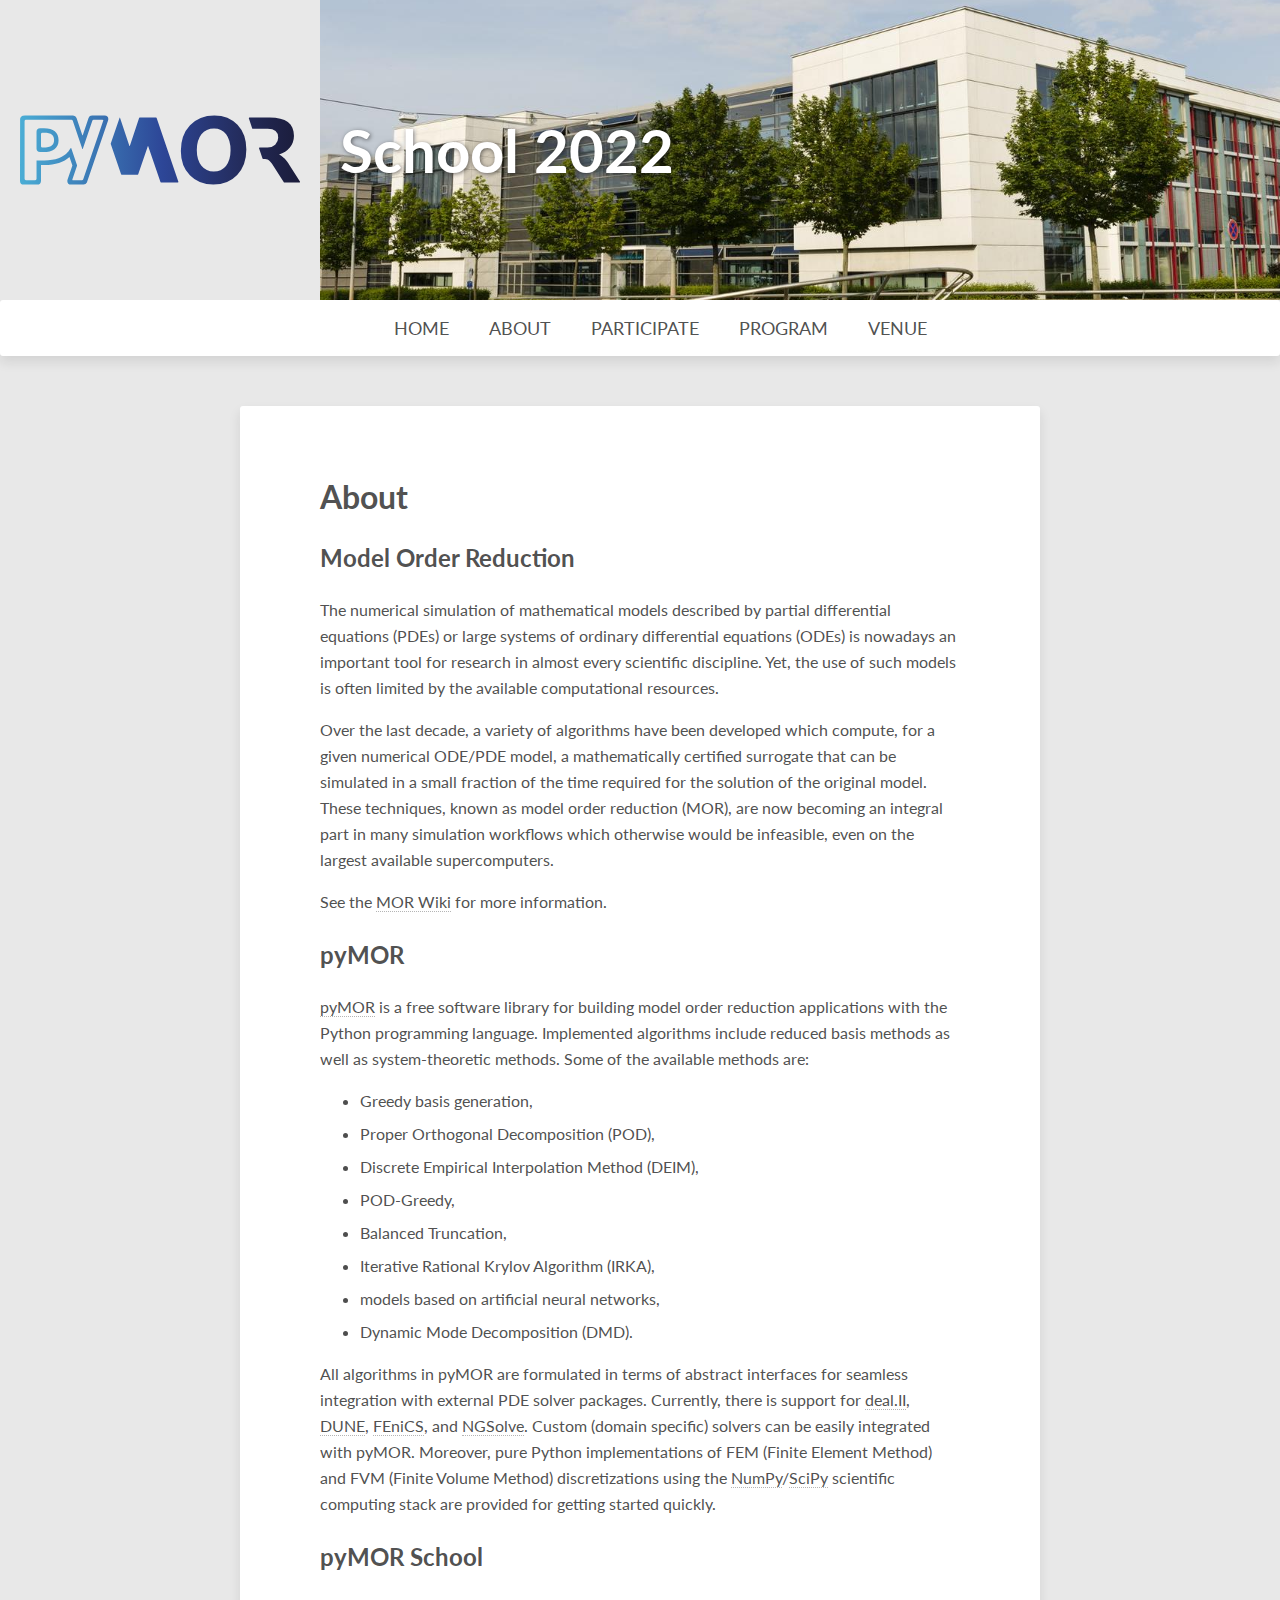
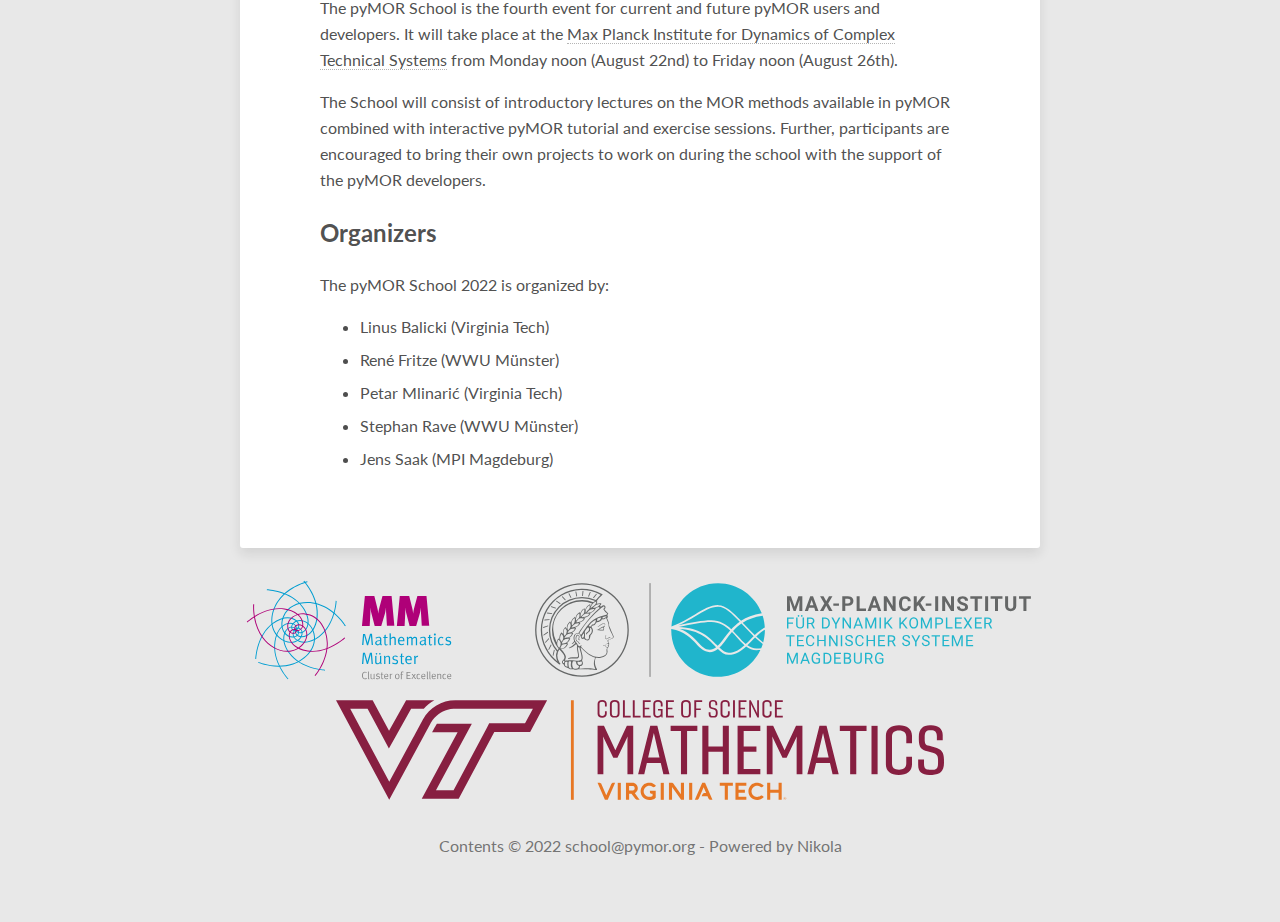
==== about/index.html @ 114a2242 "Nikola auto commit." ====
<!DOCTYPE html>
<html prefix="" lang="en">
<!--[if lt IE 7]><html class="no-js lt-ie9 lt-ie8 lt-ie7" lang="en"> <![endif]--><!--[if (IE 7)&!(IEMobile)]><html class="no-js lt-ie9 lt-ie8" lang="en"><![endif]--><!--[if (IE 8)&!(IEMobile)]><html class="no-js lt-ie9" lang="en"><![endif]--><!--[if gt IE 8]><!--><!--<![endif]--><head>
<meta charset="utf-8">
<!-- http://t.co/dKP3o1e --><meta name="HandheldFriendly" content="True">
<meta name="MobileOptimized" content="320">
<meta name="viewport" content="width=device-width, initial-scale=1.0">
<title>About | School 2022</title>
<link href="../assets/css/all.css" rel="stylesheet" type="text/css">
<!-- Webfonts --><link href="//fonts.googleapis.com/css?family=Lato:300,400,700,300italic,400italic" rel="stylesheet" type="text/css">
<link rel="alternate" type="application/rss+xml" title="RSS" href="../rss.xml">
<link rel="canonical" href="https://2022.school.pymor.org/about/">
<!--[if lt IE 9]><script src="../assets/js/html5.js"></script><![endif]--><meta name="author" content="school@pymor.org">
<meta property="og:site_name" content="School 2022">
<meta property="og:title" content="About">
<meta property="og:url" content="https://2022.school.pymor.org/about/">
<meta property="og:description" content="Model Order Reduction
The numerical simulation of mathematical models described by partial
differential equations (PDEs) or large systems of ordinary differential
equations (ODEs) is nowadays an impor">
<meta property="og:type" content="article">
<meta property="article:published_time" content="2022-03-02T14:46:31+01:00">
</head>
<body id="post-index" class="feature">
<a href="#content" class="sr-only sr-only-focusable">Skip to main content</a>
    

  <div class="header-table">
    <div class="header-logo header-col">
      <img src="../images/pymor_logo.svg" alt="Header Logo">
</div>
<!-- /.header-logo -->
    <div class="header-title header-col">

      <h1 id="brand"><a href="https://2022.school.pymor.org/" title="School 2022" rel="home">
      School 2022</a></h1>

    </div>
<!-- /.header-title -->
  </div>
<!-- /.header-title -->


  <div>
    <nav role="navigation"><ul>
<li><a href="../">Home</a></li>
            <li><a href=".">About</a></li>
            <li><a href="../participate/">Participate</a></li>
            <li><a href="../program/">Program</a></li>
            <li><a href="../venue/">Venue</a></li>
    
    
    </ul></nav>
</div>


    <div id="main" role="main">
            
<article class="post-text storypage" itemscope="itemscope" itemtype="http://schema.org/Article"><header><h1 class="p-name entry-title" itemprop="headline name"><a href="." class="u-url">About</a></h1>

        

    </header><div class="e-content entry-content" itemprop="articleBody text">
    <h2>Model Order Reduction</h2>
<p>The numerical simulation of mathematical models described by partial
differential equations (PDEs) or large systems of ordinary differential
equations (ODEs) is nowadays an important tool for research in almost every
scientific discipline.
Yet, the use of such models is often limited by the available computational
resources.</p>
<p>Over the last decade, a variety of algorithms have been developed which compute,
for a given numerical ODE/PDE model, a mathematically certified surrogate that
can be simulated in a small fraction of the time required for the solution of
the original model.
These techniques, known as model order reduction (MOR), are now becoming an
integral part in many simulation workflows which otherwise would be infeasible,
even on the largest available supercomputers.</p>
<p>See the <a href="https://morwiki.mpi-magdeburg.mpg.de/morwiki">MOR Wiki</a> for more
information.</p>
<h2>pyMOR</h2>
<p><a href="https://pymor.org">pyMOR</a> is a free software library for building model order
reduction applications with the Python programming language.
Implemented algorithms include reduced basis methods as well as system-theoretic
methods.
Some of the available methods are:</p>
<ul>
<li>Greedy basis generation,</li>
<li>Proper Orthogonal Decomposition (POD),</li>
<li>Discrete Empirical Interpolation Method (DEIM),</li>
<li>POD-Greedy,</li>
<li>Balanced Truncation,</li>
<li>Iterative Rational Krylov Algorithm (IRKA),</li>
<li>models based on artificial neural networks,</li>
<li>Dynamic Mode Decomposition (DMD).</li>
</ul>
<p>All algorithms in pyMOR are formulated in terms of abstract interfaces for
seamless integration with external PDE solver packages.
Currently, there is support for <a href="https://dealii.org">deal.II</a>,
<a href="https://dune-project.org">DUNE</a>, <a href="https://fenicsproject.org">FEniCS</a>, and
<a href="https://ngsolve.org">NGSolve</a>.
Custom (domain specific) solvers can be easily integrated with pyMOR.
Moreover, pure Python implementations of FEM (Finite Element Method) and FVM
(Finite Volume Method) discretizations using the
<a href="https://numpy.org">NumPy</a>/<a href="https://scipy.org">SciPy</a> scientific computing stack
are provided for getting started quickly.</p>
<h2>pyMOR School</h2>
<p>The pyMOR School is the fourth event for current and future pyMOR users and
developers.
It will take place at the
<a href="https://www.mpi-magdeburg.mpg.de">Max Planck Institute for Dynamics of Complex Technical Systems</a>
from Monday noon (August 22nd) to Friday noon (August 26th).</p>
<p>The School will consist of introductory lectures on the MOR methods available in
pyMOR combined with interactive pyMOR tutorial and exercise sessions.
Further, participants are encouraged to bring their own projects to work on
during the school with the support of the pyMOR developers.</p>
<h2>Organizers</h2>
<p>The pyMOR School 2022 is organized by:</p>
<ul>
<li>Linus Balicki (Virginia Tech)</li>
<li>René Fritze (WWU Münster)</li>
<li>Petar Mlinarić (Virginia Tech)</li>
<li>Stephan Rave (WWU Münster)</li>
<li>Jens Saak (MPI Magdeburg)</li>
</ul>
</div>
    

</article>
</div>
    

    <div class="footer-wrapper">
        <div id="footer-logos">
                <img src="../images/MM_Logo_2018_rgb.svg" alt="Münster Mathematics"><img src="../images/mpi_magdeburg.svg" alt="Max Planck Institute Magdeburg"><img src="../images/vt_math.svg" alt="Virginia Tech Department of Mathematics">
</div>
        <footer role="contentinfo"><p>Contents © 2022         <a href="mailto:school@pymor.org">school@pymor.org</a> - Powered by         <a href="https://getnikola.com" rel="nofollow">Nikola</a>         </p>
            
        </footer>
</div>

    
    
    
    <script src="//ajax.googleapis.com/ajax/libs/jquery/1.9.1/jquery.min.js"></script><script src="../assets/js/scripts.min.js"></script>
</body>
</html>
---- assets/css/all.css ----
@import url("rst_base.css");
@import url("nikola_rst.css");

/* code.css file generated by Nikola */
pre { line-height: 125%; }
td.linenos .normal { color: inherit; background-color: transparent; padding-left: 5px; padding-right: 5px; }
span.linenos { color: inherit; background-color: transparent; padding-left: 5px; padding-right: 5px; }
td.linenos .special { color: #000000; background-color: #ffffc0; padding-left: 5px; padding-right: 5px; }
span.linenos.special { color: #000000; background-color: #ffffc0; padding-left: 5px; padding-right: 5px; }
pre.code .hll, .code .codetable .hll, .highlight pre .hll { background-color: #ffffcc }
pre.code , .code .codetable , .highlight pre { background: #f8f8f8; }
pre.code .c, .code .codetable .c, .highlight pre .c { color: #3D7B7B; font-style: italic } /* Comment */
pre.code .err, .code .codetable .err, .highlight pre .err { border: 1px solid #FF0000 } /* Error */
pre.code .k, .code .codetable .k, .highlight pre .k { color: #008000; font-weight: bold } /* Keyword */
pre.code .o, .code .codetable .o, .highlight pre .o { color: #666666 } /* Operator */
pre.code .ch, .code .codetable .ch, .highlight pre .ch { color: #3D7B7B; font-style: italic } /* Comment.Hashbang */
pre.code .cm, .code .codetable .cm, .highlight pre .cm { color: #3D7B7B; font-style: italic } /* Comment.Multiline */
pre.code .cp, .code .codetable .cp, .highlight pre .cp { color: #9C6500 } /* Comment.Preproc */
pre.code .cpf, .code .codetable .cpf, .highlight pre .cpf { color: #3D7B7B; font-style: italic } /* Comment.PreprocFile */
pre.code .c1, .code .codetable .c1, .highlight pre .c1 { color: #3D7B7B; font-style: italic } /* Comment.Single */
pre.code .cs, .code .codetable .cs, .highlight pre .cs { color: #3D7B7B; font-style: italic } /* Comment.Special */
pre.code .gd, .code .codetable .gd, .highlight pre .gd { color: #A00000 } /* Generic.Deleted */
pre.code .ge, .code .codetable .ge, .highlight pre .ge { font-style: italic } /* Generic.Emph */
pre.code .gr, .code .codetable .gr, .highlight pre .gr { color: #E40000 } /* Generic.Error */
pre.code .gh, .code .codetable .gh, .highlight pre .gh { color: #000080; font-weight: bold } /* Generic.Heading */
pre.code .gi, .code .codetable .gi, .highlight pre .gi { color: #008400 } /* Generic.Inserted */
pre.code .go, .code .codetable .go, .highlight pre .go { color: #717171 } /* Generic.Output */
pre.code .gp, .code .codetable .gp, .highlight pre .gp { color: #000080; font-weight: bold } /* Generic.Prompt */
pre.code .gs, .code .codetable .gs, .highlight pre .gs { font-weight: bold } /* Generic.Strong */
pre.code .gu, .code .codetable .gu, .highlight pre .gu { color: #800080; font-weight: bold } /* Generic.Subheading */
pre.code .gt, .code .codetable .gt, .highlight pre .gt { color: #0044DD } /* Generic.Traceback */
pre.code .kc, .code .codetable .kc, .highlight pre .kc { color: #008000; font-weight: bold } /* Keyword.Constant */
pre.code .kd, .code .codetable .kd, .highlight pre .kd { color: #008000; font-weight: bold } /* Keyword.Declaration */
pre.code .kn, .code .codetable .kn, .highlight pre .kn { color: #008000; font-weight: bold } /* Keyword.Namespace */
pre.code .kp, .code .codetable .kp, .highlight pre .kp { color: #008000 } /* Keyword.Pseudo */
pre.code .kr, .code .codetable .kr, .highlight pre .kr { color: #008000; font-weight: bold } /* Keyword.Reserved */
pre.code .kt, .code .codetable .kt, .highlight pre .kt { color: #B00040 } /* Keyword.Type */
pre.code .m, .code .codetable .m, .highlight pre .m { color: #666666 } /* Literal.Number */
pre.code .s, .code .codetable .s, .highlight pre .s { color: #BA2121 } /* Literal.String */
pre.code .na, .code .codetable .na, .highlight pre .na { color: #687822 } /* Name.Attribute */
pre.code .nb, .code .codetable .nb, .highlight pre .nb { color: #008000 } /* Name.Builtin */
pre.code .nc, .code .codetable .nc, .highlight pre .nc { color: #0000FF; font-weight: bold } /* Name.Class */
pre.code .no, .code .codetable .no, .highlight pre .no { color: #880000 } /* Name.Constant */
pre.code .nd, .code .codetable .nd, .highlight pre .nd { color: #AA22FF } /* Name.Decorator */
pre.code .ni, .code .codetable .ni, .highlight pre .ni { color: #717171; font-weight: bold } /* Name.Entity */
pre.code .ne, .code .codetable .ne, .highlight pre .ne { color: #CB3F38; font-weight: bold } /* Name.Exception */
pre.code .nf, .code .codetable .nf, .highlight pre .nf { color: #0000FF } /* Name.Function */
pre.code .nl, .code .codetable .nl, .highlight pre .nl { color: #767600 } /* Name.Label */
pre.code .nn, .code .codetable .nn, .highlight pre .nn { color: #0000FF; font-weight: bold } /* Name.Namespace */
pre.code .nt, .code .codetable .nt, .highlight pre .nt { color: #008000; font-weight: bold } /* Name.Tag */
pre.code .nv, .code .codetable .nv, .highlight pre .nv { color: #19177C } /* Name.Variable */
pre.code .ow, .code .codetable .ow, .highlight pre .ow { color: #AA22FF; font-weight: bold } /* Operator.Word */
pre.code .w, .code .codetable .w, .highlight pre .w { color: #bbbbbb } /* Text.Whitespace */
pre.code .mb, .code .codetable .mb, .highlight pre .mb { color: #666666 } /* Literal.Number.Bin */
pre.code .mf, .code .codetable .mf, .highlight pre .mf { color: #666666 } /* Literal.Number.Float */
pre.code .mh, .code .codetable .mh, .highlight pre .mh { color: #666666 } /* Literal.Number.Hex */
pre.code .mi, .code .codetable .mi, .highlight pre .mi { color: #666666 } /* Literal.Number.Integer */
pre.code .mo, .code .codetable .mo, .highlight pre .mo { color: #666666 } /* Literal.Number.Oct */
pre.code .sa, .code .codetable .sa, .highlight pre .sa { color: #BA2121 } /* Literal.String.Affix */
pre.code .sb, .code .codetable .sb, .highlight pre .sb { color: #BA2121 } /* Literal.String.Backtick */
pre.code .sc, .code .codetable .sc, .highlight pre .sc { color: #BA2121 } /* Literal.String.Char */
pre.code .dl, .code .codetable .dl, .highlight pre .dl { color: #BA2121 } /* Literal.String.Delimiter */
pre.code .sd, .code .codetable .sd, .highlight pre .sd { color: #BA2121; font-style: italic } /* Literal.String.Doc */
pre.code .s2, .code .codetable .s2, .highlight pre .s2 { color: #BA2121 } /* Literal.String.Double */
pre.code .se, .code .codetable .se, .highlight pre .se { color: #AA5D1F; font-weight: bold } /* Literal.String.Escape */
pre.code .sh, .code .codetable .sh, .highlight pre .sh { color: #BA2121 } /* Literal.String.Heredoc */
pre.code .si, .code .codetable .si, .highlight pre .si { color: #A45A77; font-weight: bold } /* Literal.String.Interpol */
pre.code .sx, .code .codetable .sx, .highlight pre .sx { color: #008000 } /* Literal.String.Other */
pre.code .sr, .code .codetable .sr, .highlight pre .sr { color: #A45A77 } /* Literal.String.Regex */
pre.code .s1, .code .codetable .s1, .highlight pre .s1 { color: #BA2121 } /* Literal.String.Single */
pre.code .ss, .code .codetable .ss, .highlight pre .ss { color: #19177C } /* Literal.String.Symbol */
pre.code .bp, .code .codetable .bp, .highlight pre .bp { color: #008000 } /* Name.Builtin.Pseudo */
pre.code .fm, .code .codetable .fm, .highlight pre .fm { color: #0000FF } /* Name.Function.Magic */
pre.code .vc, .code .codetable .vc, .highlight pre .vc { color: #19177C } /* Name.Variable.Class */
pre.code .vg, .code .codetable .vg, .highlight pre .vg { color: #19177C } /* Name.Variable.Global */
pre.code .vi, .code .codetable .vi, .highlight pre .vi { color: #19177C } /* Name.Variable.Instance */
pre.code .vm, .code .codetable .vm, .highlight pre .vm { color: #19177C } /* Name.Variable.Magic */
pre.code .il, .code .codetable .il, .highlight pre .il { color: #666666 } /* Literal.Number.Integer.Long */
.highlight table, .highlight tr, .highlight td, .code table, .code tr, .code td { border-spacing: 0; border-collapse: separate; padding: 0 }
.highlight pre, .code pre { white-space: pre-wrap; line-height: normal }
.highlighttable td.linenos, .codetable td.linenos { vertical-align: top; padding-left: 10px; padding-right: 10px; user-select: none; -webkit-user-select: none }
.highlighttable td.linenos code:before, .codetable td.linenos code:before { content: attr(data-line-number) }
.highlighttable td.code, .codetable td.code { overflow-wrap: normal; border-collapse: collapse }
.highlighttable td.code code, .codetable td.code code { overflow: unset; border: none; padding: 0; margin: 0; white-space: pre-wrap; line-height: unset; background: none }
.highlight .lineno.nonumber, .code .lineno.nonumber { list-style: none }
table.codetable, table.highlighttable { width: 100%;}
.codetable td.linenos, td.linenos { text-align: right; width: 3.5em; padding-right: 0.5em; background: rgba(127, 127, 127, 0.2) }
.codetable td.code, td.code { padding-left: 0.5em; }

﻿body{margin-top:26px;font-size:16px}.hidden{display:none;visibility:hidden}.visuallyhidden.focusable:active,.visuallyhidden.focusable:focus{position:static;clip:auto;height:auto;width:auto;margin:0;overflow:visible}*,*:after,*:before{-webkit-box-sizing:border-box;-moz-box-sizing:border-box;box-sizing:border-box}article,aside,details,figcaption,figure,footer,header,hgroup,nav,section{display:block}audio,canvas,video{display:inline-block;*display:inline;*zoom:1}audio:not([controls]){display:none}html{font-size:100%;-webkit-text-size-adjust:100%;-ms-text-size-adjust:100%}a:focus{outline:thin dotted #333;outline:5px auto -webkit-focus-ring-color;outline-offset:-2px}a:hover,a:active{outline:0}sub,sup{position:relative;font-size:75%;line-height:0;vertical-align:baseline}sup{top:-0.5em}sub{bottom:-0.25em}blockquote{margin:0}img{max-width:100%;width:auto\9;height:auto;vertical-align:middle;border:0;-ms-interpolation-mode:bicubic}table{width:100%}#map_canvas img,.google-maps img{max-width:none}button,input,select,textarea{margin:0;font-size:100%;vertical-align:middle}button,input{*overflow:visible;line-height:normal}button::-moz-focus-inner,input::-moz-focus-inner{padding:0;border:0}button,html input[type="button"],input[type="reset"],input[type="submit"]{-webkit-appearance:button;cursor:pointer}label,select,button,input[type="button"],input[type="reset"],input[type="submit"],input[type="radio"],input[type="checkbox"]{cursor:pointer}input[type="search"]{-webkit-box-sizing:content-box;-moz-box-sizing:content-box;-ms-box-sizing:content-box;box-sizing:content-box;-webkit-appearance:textfield}input[type="search"]::-webkit-search-decoration,input[type="search"]::-webkit-search-cancel-button{-webkit-appearance:none}textarea{overflow:auto;vertical-align:top}/*!
 *  Font Awesome 4.1.0 by @davegandy - http://fontawesome.io - @fontawesome
 *  License - http://fontawesome.io/license (Font: SIL OFL 1.1, CSS: MIT License)
 */@font-face{font-family:'FontAwesome';src:url("../fonts/fontawesome-webfont.eot?v=4.1.0");src:url("../fonts/fontawesome-webfont.eot?#iefix&v=4.1.0") format("embedded-opentype"),url("../fonts/fontawesome-webfont.woff?v=4.1.0") format("woff"),url("../fonts/fontawesome-webfont.ttf?v=4.1.0") format("truetype"),url("../fonts/fontawesome-webfont.svg?v=4.1.0#fontawesomeregular") format("svg");font-weight:normal;font-style:normal}.fa{display:inline-block;font-family:FontAwesome;font-style:normal;font-weight:normal;line-height:1;-webkit-font-smoothing:antialiased;-moz-osx-font-smoothing:grayscale}.fa-lg{font-size:1.33333em;line-height:0.75em;vertical-align:-15%}.fa-2x{font-size:2em}.fa-3x{font-size:3em}.fa-4x{font-size:4em}.fa-5x{font-size:5em}.fa-fw{width:1.28571em;text-align:center}.fa-ul{padding-left:0;margin-left:2.14286em;list-style-type:none}.fa-ul>li{position:relative}.fa-li{position:absolute;left:-2.14286em;width:2.14286em;top:0.14286em;text-align:center}.fa-li.fa-lg{left:-1.85714em}.fa-border{padding:.2em .25em .15em;border:solid 0.08em #eee;border-radius:.1em}.pull-right{float:right}.pull-left{float:left}.fa.pull-left{margin-right:.3em}.fa.pull-right{margin-left:.3em}.fa-spin{-webkit-animation:spin 2s infinite linear;-moz-animation:spin 2s infinite linear;-o-animation:spin 2s infinite linear;animation:spin 2s infinite linear}@-moz-keyframes spin{0%{-moz-transform:rotate(0deg)}100%{-moz-transform:rotate(359deg)}}@-webkit-keyframes spin{0%{-webkit-transform:rotate(0deg)}100%{-webkit-transform:rotate(359deg)}}@-o-keyframes spin{0%{-o-transform:rotate(0deg)}100%{-o-transform:rotate(359deg)}}@keyframes spin{0%{-webkit-transform:rotate(0deg);transform:rotate(0deg)}100%{-webkit-transform:rotate(359deg);transform:rotate(359deg)}}.fa-rotate-90{filter:progid:DXImageTransform.Microsoft.BasicImage(rotation=1);-webkit-transform:rotate(90deg);-moz-transform:rotate(90deg);-ms-transform:rotate(90deg);-o-transform:rotate(90deg);transform:rotate(90deg)}.fa-rotate-180{filter:progid:DXImageTransform.Microsoft.BasicImage(rotation=2);-webkit-transform:rotate(180deg);-moz-transform:rotate(180deg);-ms-transform:rotate(180deg);-o-transform:rotate(180deg);transform:rotate(180deg)}.fa-rotate-270{filter:progid:DXImageTransform.Microsoft.BasicImage(rotation=3);-webkit-transform:rotate(270deg);-moz-transform:rotate(270deg);-ms-transform:rotate(270deg);-o-transform:rotate(270deg);transform:rotate(270deg)}.fa-flip-horizontal{filter:progid:DXImageTransform.Microsoft.BasicImage(rotation=0);-webkit-transform:scale(-1, 1);-moz-transform:scale(-1, 1);-ms-transform:scale(-1, 1);-o-transform:scale(-1, 1);transform:scale(-1, 1)}.fa-flip-vertical{filter:progid:DXImageTransform.Microsoft.BasicImage(rotation=2);-webkit-transform:scale(1, -1);-moz-transform:scale(1, -1);-ms-transform:scale(1, -1);-o-transform:scale(1, -1);transform:scale(1, -1)}.fa-stack{position:relative;display:inline-block;width:2em;height:2em;line-height:2em;vertical-align:middle}.fa-stack-1x,.fa-stack-2x{position:absolute;left:0;width:100%;text-align:center}.fa-stack-1x{line-height:inherit}.fa-stack-2x{font-size:2em}.fa-inverse{color:#fff}.fa-glass:before{content:""}.fa-music:before{content:""}.fa-search:before{content:""}.fa-envelope-o:before{content:""}.fa-heart:before{content:""}.fa-star:before{content:""}.fa-star-o:before{content:""}.fa-user:before{content:""}.fa-film:before{content:""}.fa-th-large:before{content:""}.fa-th:before{content:""}.fa-th-list:before{content:""}.fa-check:before{content:""}.fa-times:before{content:""}.fa-search-plus:before{content:""}.fa-search-minus:before{content:""}.fa-power-off:before{content:""}.fa-signal:before{content:""}.fa-gear:before,.fa-cog:before{content:""}.fa-trash-o:before{content:""}.fa-home:before{content:""}.fa-file-o:before{content:""}.fa-clock-o:before{content:""}.fa-road:before{content:""}.fa-download:before{content:""}.fa-arrow-circle-o-down:before{content:""}.fa-arrow-circle-o-up:before{content:""}.fa-inbox:before{content:""}.fa-play-circle-o:before{content:""}.fa-rotate-right:before,.fa-repeat:before{content:""}.fa-refresh:before{content:""}.fa-list-alt:before{content:""}.fa-lock:before{content:""}.fa-flag:before{content:""}.fa-headphones:before{content:""}.fa-volume-off:before{content:""}.fa-volume-down:before{content:""}.fa-volume-up:before{content:""}.fa-qrcode:before{content:""}.fa-barcode:before{content:""}.fa-tag:before{content:""}.fa-tags:before{content:""}.fa-book:before{content:""}.fa-bookmark:before{content:""}.fa-print:before{content:""}.fa-camera:before{content:""}.fa-font:before{content:""}.fa-bold:before{content:""}.fa-italic:before{content:""}.fa-text-height:before{content:""}.fa-text-width:before{content:""}.fa-align-left:before{content:""}.fa-align-center:before{content:""}.fa-align-right:before{content:""}.fa-align-justify:before{content:""}.fa-list:before{content:""}.fa-dedent:before,.fa-outdent:before{content:""}.fa-indent:before{content:""}.fa-video-camera:before{content:""}.fa-photo:before,.fa-image:before,.fa-picture-o:before{content:""}.fa-pencil:before{content:""}.fa-map-marker:before{content:""}.fa-adjust:before{content:""}.fa-tint:before{content:""}.fa-edit:before,.fa-pencil-square-o:before{content:""}.fa-share-square-o:before{content:""}.fa-check-square-o:before{content:""}.fa-arrows:before{content:""}.fa-step-backward:before{content:""}.fa-fast-backward:before{content:""}.fa-backward:before{content:""}.fa-play:before{content:""}.fa-pause:before{content:""}.fa-stop:before{content:""}.fa-forward:before{content:""}.fa-fast-forward:before{content:""}.fa-step-forward:before{content:""}.fa-eject:before{content:""}.fa-chevron-left:before{content:""}.fa-chevron-right:before{content:""}.fa-plus-circle:before{content:""}.fa-minus-circle:before{content:""}.fa-times-circle:before{content:""}.fa-check-circle:before{content:""}.fa-question-circle:before{content:""}.fa-info-circle:before{content:""}.fa-crosshairs:before{content:""}.fa-times-circle-o:before{content:""}.fa-check-circle-o:before{content:""}.fa-ban:before{content:""}.fa-arrow-left:before{content:""}.fa-arrow-right:before{content:""}.fa-arrow-up:before{content:""}.fa-arrow-down:before{content:""}.fa-mail-forward:before,.fa-share:before{content:""}.fa-expand:before{content:""}.fa-compress:before{content:""}.fa-plus:before{content:""}.fa-minus:before{content:""}.fa-asterisk:before{content:""}.fa-exclamation-circle:before{content:""}.fa-gift:before{content:""}.fa-leaf:before{content:""}.fa-fire:before{content:""}.fa-eye:before{content:""}.fa-eye-slash:before{content:""}.fa-warning:before,.fa-exclamation-triangle:before{content:""}.fa-plane:before{content:""}.fa-calendar:before{content:""}.fa-random:before{content:""}.fa-comment:before{content:""}.fa-magnet:before{content:""}.fa-chevron-up:before{content:""}.fa-chevron-down:before{content:""}.fa-retweet:before{content:""}.fa-shopping-cart:before{content:""}.fa-folder:before{content:""}.fa-folder-open:before{content:""}.fa-arrows-v:before{content:""}.fa-arrows-h:before{content:""}.fa-bar-chart-o:before{content:""}.fa-twitter-square:before{content:""}.fa-facebook-square:before{content:""}.fa-camera-retro:before{content:""}.fa-key:before{content:""}.fa-gears:before,.fa-cogs:before{content:""}.fa-comments:before{content:""}.fa-thumbs-o-up:before{content:""}.fa-thumbs-o-down:before{content:""}.fa-star-half:before{content:""}.fa-heart-o:before{content:""}.fa-sign-out:before{content:""}.fa-linkedin-square:before{content:""}.fa-thumb-tack:before{content:""}.fa-external-link:before{content:""}.fa-sign-in:before{content:""}.fa-trophy:before{content:""}.fa-github-square:before{content:""}.fa-upload:before{content:""}.fa-lemon-o:before{content:""}.fa-phone:before{content:""}.fa-square-o:before{content:""}.fa-bookmark-o:before{content:""}.fa-phone-square:before{content:""}.fa-twitter:before{content:""}.fa-facebook:before{content:""}.fa-github:before{content:""}.fa-unlock:before{content:""}.fa-credit-card:before{content:""}.fa-rss:before{content:""}.fa-hdd-o:before{content:""}.fa-bullhorn:before{content:""}.fa-bell:before{content:""}.fa-certificate:before{content:""}.fa-hand-o-right:before{content:""}.fa-hand-o-left:before{content:""}.fa-hand-o-up:before{content:""}.fa-hand-o-down:before{content:""}.fa-arrow-circle-left:before{content:""}.fa-arrow-circle-right:before{content:""}.fa-arrow-circle-up:before{content:""}.fa-arrow-circle-down:before{content:""}.fa-globe:before{content:""}.fa-wrench:before{content:""}.fa-tasks:before{content:""}.fa-filter:before{content:""}.fa-briefcase:before{content:""}.fa-arrows-alt:before{content:""}.fa-group:before,.fa-users:before{content:""}.fa-chain:before,.fa-link:before{content:""}.fa-cloud:before{content:""}.fa-flask:before{content:""}.fa-cut:before,.fa-scissors:before{content:""}.fa-copy:before,.fa-files-o:before{content:""}.fa-paperclip:before{content:""}.fa-save:before,.fa-floppy-o:before{content:""}.fa-square:before{content:""}.fa-navicon:before,.fa-reorder:before,.fa-bars:before{content:""}.fa-list-ul:before{content:""}.fa-list-ol:before{content:""}.fa-strikethrough:before{content:""}.fa-underline:before{content:""}.fa-table:before{content:""}.fa-magic:before{content:""}.fa-truck:before{content:""}.fa-pinterest:before{content:""}.fa-pinterest-square:before{content:""}.fa-google-plus-square:before{content:""}.fa-google-plus:before{content:""}.fa-money:before{content:""}.fa-caret-down:before{content:""}.fa-caret-up:before{content:""}.fa-caret-left:before{content:""}.fa-caret-right:before{content:""}.fa-columns:before{content:""}.fa-unsorted:before,.fa-sort:before{content:""}.fa-sort-down:before,.fa-sort-desc:before{content:""}.fa-sort-up:before,.fa-sort-asc:before{content:""}.fa-envelope:before{content:""}.fa-linkedin:before{content:""}.fa-rotate-left:before,.fa-undo:before{content:""}.fa-legal:before,.fa-gavel:before{content:""}.fa-dashboard:before,.fa-tachometer:before{content:""}.fa-comment-o:before{content:""}.fa-comments-o:before{content:""}.fa-flash:before,.fa-bolt:before{content:""}.fa-sitemap:before{content:""}.fa-umbrella:before{content:""}.fa-paste:before,.fa-clipboard:before{content:""}.fa-lightbulb-o:before{content:""}.fa-exchange:before{content:""}.fa-cloud-download:before{content:""}.fa-cloud-upload:before{content:""}.fa-user-md:before{content:""}.fa-stethoscope:before{content:""}.fa-suitcase:before{content:""}.fa-bell-o:before{content:""}.fa-coffee:before{content:""}.fa-cutlery:before{content:""}.fa-file-text-o:before{content:""}.fa-building-o:before{content:""}.fa-hospital-o:before{content:""}.fa-ambulance:before{content:""}.fa-medkit:before{content:""}.fa-fighter-jet:before{content:""}.fa-beer:before{content:""}.fa-h-square:before{content:""}.fa-plus-square:before{content:""}.fa-angle-double-left:before{content:""}.fa-angle-double-right:before{content:""}.fa-angle-double-up:before{content:""}.fa-angle-double-down:before{content:""}.fa-angle-left:before{content:""}.fa-angle-right:before{content:""}.fa-angle-up:before{content:""}.fa-angle-down:before{content:""}.fa-desktop:before{content:""}.fa-laptop:before{content:""}.fa-tablet:before{content:""}.fa-mobile-phone:before,.fa-mobile:before{content:""}.fa-circle-o:before{content:""}.fa-quote-left:before{content:""}.fa-quote-right:before{content:""}.fa-spinner:before{content:""}.fa-circle:before{content:""}.fa-mail-reply:before,.fa-reply:before{content:""}.fa-github-alt:before{content:""}.fa-folder-o:before{content:""}.fa-folder-open-o:before{content:""}.fa-smile-o:before{content:""}.fa-frown-o:before{content:""}.fa-meh-o:before{content:""}.fa-gamepad:before{content:""}.fa-keyboard-o:before{content:""}.fa-flag-o:before{content:""}.fa-flag-checkered:before{content:""}.fa-terminal:before{content:""}.fa-code:before{content:""}.fa-mail-reply-all:before,.fa-reply-all:before{content:""}.fa-star-half-empty:before,.fa-star-half-full:before,.fa-star-half-o:before{content:""}.fa-location-arrow:before{content:""}.fa-crop:before{content:""}.fa-code-fork:before{content:""}.fa-unlink:before,.fa-chain-broken:before{content:""}.fa-question:before{content:""}.fa-info:before{content:""}.fa-exclamation:before{content:""}.fa-superscript:before{content:""}.fa-subscript:before{content:""}.fa-eraser:before{content:""}.fa-puzzle-piece:before{content:""}.fa-microphone:before{content:""}.fa-microphone-slash:before{content:""}.fa-shield:before{content:""}.fa-calendar-o:before{content:""}.fa-fire-extinguisher:before{content:""}.fa-rocket:before{content:""}.fa-maxcdn:before{content:""}.fa-chevron-circle-left:before{content:""}.fa-chevron-circle-right:before{content:""}.fa-chevron-circle-up:before{content:""}.fa-chevron-circle-down:before{content:""}.fa-html5:before{content:""}.fa-css3:before{content:""}.fa-anchor:before{content:""}.fa-unlock-alt:before{content:""}.fa-bullseye:before{content:""}.fa-ellipsis-h:before{content:""}.fa-ellipsis-v:before{content:""}.fa-rss-square:before{content:""}.fa-play-circle:before{content:""}.fa-ticket:before{content:""}.fa-minus-square:before{content:""}.fa-minus-square-o:before{content:""}.fa-level-up:before{content:""}.fa-level-down:before{content:""}.fa-check-square:before{content:""}.fa-pencil-square:before{content:""}.fa-external-link-square:before{content:""}.fa-share-square:before{content:""}.fa-compass:before{content:""}.fa-toggle-down:before,.fa-caret-square-o-down:before{content:""}.fa-toggle-up:before,.fa-caret-square-o-up:before{content:""}.fa-toggle-right:before,.fa-caret-square-o-right:before{content:""}.fa-euro:before,.fa-eur:before{content:""}.fa-gbp:before{content:""}.fa-dollar:before,.fa-usd:before{content:""}.fa-rupee:before,.fa-inr:before{content:""}.fa-cny:before,.fa-rmb:before,.fa-yen:before,.fa-jpy:before{content:""}.fa-ruble:before,.fa-rouble:before,.fa-rub:before{content:""}.fa-won:before,.fa-krw:before{content:""}.fa-bitcoin:before,.fa-btc:before{content:""}.fa-file:before{content:""}.fa-file-text:before{content:""}.fa-sort-alpha-asc:before{content:""}.fa-sort-alpha-desc:before{content:""}.fa-sort-amount-asc:before{content:""}.fa-sort-amount-desc:before{content:""}.fa-sort-numeric-asc:before{content:""}.fa-sort-numeric-desc:before{content:""}.fa-thumbs-up:before{content:""}.fa-thumbs-down:before{content:""}.fa-youtube-square:before{content:""}.fa-youtube:before{content:""}.fa-xing:before{content:""}.fa-xing-square:before{content:""}.fa-youtube-play:before{content:""}.fa-dropbox:before{content:""}.fa-stack-overflow:before{content:""}.fa-instagram:before{content:""}.fa-flickr:before{content:""}.fa-adn:before{content:""}.fa-bitbucket:before{content:""}.fa-bitbucket-square:before{content:""}.fa-tumblr:before{content:""}.fa-tumblr-square:before{content:""}.fa-long-arrow-down:before{content:""}.fa-long-arrow-up:before{content:""}.fa-long-arrow-left:before{content:""}.fa-long-arrow-right:before{content:""}.fa-apple:before{content:""}.fa-windows:before{content:""}.fa-android:before{content:""}.fa-linux:before{content:""}.fa-dribbble:before{content:""}.fa-skype:before{content:""}.fa-foursquare:before{content:""}.fa-trello:before{content:""}.fa-female:before{content:""}.fa-male:before{content:""}.fa-gittip:before{content:""}.fa-sun-o:before{content:""}.fa-moon-o:before{content:""}.fa-archive:before{content:""}.fa-bug:before{content:""}.fa-vk:before{content:""}.fa-weibo:before{content:""}.fa-renren:before{content:""}.fa-pagelines:before{content:""}.fa-stack-exchange:before{content:""}.fa-arrow-circle-o-right:before{content:""}.fa-arrow-circle-o-left:before{content:""}.fa-toggle-left:before,.fa-caret-square-o-left:before{content:""}.fa-dot-circle-o:before{content:""}.fa-wheelchair:before{content:""}.fa-vimeo-square:before{content:""}.fa-turkish-lira:before,.fa-try:before{content:""}.fa-plus-square-o:before{content:""}.fa-space-shuttle:before{content:""}.fa-slack:before{content:""}.fa-envelope-square:before{content:""}.fa-wordpress:before{content:""}.fa-openid:before{content:""}.fa-institution:before,.fa-bank:before,.fa-university:before{content:""}.fa-mortar-board:before,.fa-graduation-cap:before{content:""}.fa-yahoo:before{content:""}.fa-google:before{content:""}.fa-reddit:before{content:""}.fa-reddit-square:before{content:""}.fa-stumbleupon-circle:before{content:""}.fa-stumbleupon:before{content:""}.fa-delicious:before{content:""}.fa-digg:before{content:""}.fa-pied-piper-square:before,.fa-pied-piper:before{content:""}.fa-pied-piper-alt:before{content:""}.fa-drupal:before{content:""}.fa-joomla:before{content:""}.fa-language:before{content:""}.fa-fax:before{content:""}.fa-building:before{content:""}.fa-child:before{content:""}.fa-paw:before{content:""}.fa-spoon:before{content:""}.fa-cube:before{content:""}.fa-cubes:before{content:""}.fa-behance:before{content:""}.fa-behance-square:before{content:""}.fa-steam:before{content:""}.fa-steam-square:before{content:""}.fa-recycle:before{content:""}.fa-automobile:before,.fa-car:before{content:""}.fa-cab:before,.fa-taxi:before{content:""}.fa-tree:before{content:""}.fa-spotify:before{content:""}.fa-deviantart:before{content:""}.fa-soundcloud:before{content:""}.fa-database:before{content:""}.fa-file-pdf-o:before{content:""}.fa-file-word-o:before{content:""}.fa-file-excel-o:before{content:""}.fa-file-powerpoint-o:before{content:""}.fa-file-photo-o:before,.fa-file-picture-o:before,.fa-file-image-o:before{content:""}.fa-file-zip-o:before,.fa-file-archive-o:before{content:""}.fa-file-sound-o:before,.fa-file-audio-o:before{content:""}.fa-file-movie-o:before,.fa-file-video-o:before{content:""}.fa-file-code-o:before{content:""}.fa-vine:before{content:""}.fa-codepen:before{content:""}.fa-jsfiddle:before{content:""}.fa-life-bouy:before,.fa-life-saver:before,.fa-support:before,.fa-life-ring:before{content:""}.fa-circle-o-notch:before{content:""}.fa-ra:before,.fa-rebel:before{content:""}.fa-ge:before,.fa-empire:before{content:""}.fa-git-square:before{content:""}.fa-git:before{content:""}.fa-hacker-news:before{content:""}.fa-tencent-weibo:before{content:""}.fa-qq:before{content:""}.fa-wechat:before,.fa-weixin:before{content:""}.fa-send:before,.fa-paper-plane:before{content:""}.fa-send-o:before,.fa-paper-plane-o:before{content:""}.fa-history:before{content:""}.fa-circle-thin:before{content:""}.fa-header:before{content:""}.fa-paragraph:before{content:""}.fa-sliders:before{content:""}.fa-share-alt:before{content:""}.fa-share-alt-square:before{content:""}.fa-bomb:before{content:""}.mfp-counter{font-family:serif}.mfp-bg{top:0;left:0;width:100%;height:100%;z-index:1042;overflow:hidden;position:fixed;background:#000;opacity:0.8;filter:alpha(opacity=80)}.mfp-wrap{top:0;left:0;width:100%;height:100%;z-index:1043;position:fixed;outline:none !important;-webkit-backface-visibility:hidden}.mfp-container{text-align:center;position:absolute;width:100%;height:100%;left:0;top:0;padding:0 8px;-webkit-box-sizing:border-box;-moz-box-sizing:border-box;box-sizing:border-box}.mfp-container:before{content:'';display:inline-block;height:100%;vertical-align:middle}.mfp-align-top .mfp-container:before{display:none}.mfp-content{position:relative;display:inline-block;vertical-align:middle;margin:0 auto;text-align:left;z-index:1045}.mfp-inline-holder .mfp-content,.mfp-ajax-holder .mfp-content{width:100%;cursor:auto}.mfp-ajax-cur{cursor:progress}.mfp-zoom-out-cur,.mfp-zoom-out-cur .mfp-image-holder .mfp-close{cursor:-moz-zoom-out;cursor:-webkit-zoom-out;cursor:zoom-out}.mfp-zoom{cursor:pointer;cursor:-webkit-zoom-in;cursor:-moz-zoom-in;cursor:zoom-in}.mfp-auto-cursor .mfp-content{cursor:auto}.mfp-close,.mfp-arrow,.mfp-preloader,.mfp-counter{-webkit-user-select:none;-moz-user-select:none;user-select:none}.mfp-loading.mfp-figure{display:none}.mfp-hide{display:none !important}.mfp-preloader{color:#CCC;position:absolute;top:50%;width:auto;text-align:center;margin-top:-0.8em;left:8px;right:8px;z-index:1044}.mfp-preloader a{color:#CCC}.mfp-preloader a:hover{color:#fff}.mfp-s-ready .mfp-preloader{display:none}.mfp-s-error .mfp-content{display:none}button.mfp-close,button.mfp-arrow{overflow:visible;cursor:pointer;background:transparent;border:0;-webkit-appearance:none;display:block;outline:none;padding:0;z-index:1046;-webkit-box-shadow:none;box-shadow:none}button::-moz-focus-inner{padding:0;border:0}.mfp-close{width:44px;height:44px;line-height:44px;position:absolute;right:0;top:0;text-decoration:none;text-align:center;opacity:1;filter:alpha(opacity=100);padding:0 0 18px 10px;color:#fff;font-style:normal;font-size:28px;font-family:Arial, Baskerville, monospace}.mfp-close:hover,.mfp-close:focus{opacity:1;filter:alpha(opacity=100)}.mfp-close:active{top:1px}.mfp-close-btn-in .mfp-close{color:#fff}.mfp-image-holder .mfp-close,.mfp-iframe-holder .mfp-close{color:#fff;right:-6px;text-align:right;padding-right:6px;width:100%}.mfp-counter{position:absolute;top:0;right:0;color:#CCC;font-size:12px;line-height:18px}.mfp-arrow{position:absolute;opacity:1;filter:alpha(opacity=100);margin:0;top:50%;margin-top:-55px;padding:0;width:90px;height:110px;-webkit-tap-highlight-color:transparent}.mfp-arrow:active{margin-top:-54px}.mfp-arrow:hover,.mfp-arrow:focus{opacity:1;filter:alpha(opacity=100)}.mfp-arrow:before,.mfp-arrow:after,.mfp-arrow .mfp-b,.mfp-arrow .mfp-a{content:'';display:block;width:0;height:0;position:absolute;left:0;top:0;margin-top:35px;margin-left:35px;border:medium inset transparent}.mfp-arrow:after,.mfp-arrow .mfp-a{border-top-width:13px;border-bottom-width:13px;top:8px}.mfp-arrow:before,.mfp-arrow .mfp-b{border-top-width:21px;border-bottom-width:21px;opacity:0.7}.mfp-arrow-left{left:0}.mfp-arrow-left:after,.mfp-arrow-left .mfp-a{border-right:17px solid #fff;margin-left:31px}.mfp-arrow-left:before,.mfp-arrow-left .mfp-b{margin-left:25px;border-right:27px solid #fff}.mfp-arrow-right{right:0}.mfp-arrow-right:after,.mfp-arrow-right .mfp-a{border-left:17px solid #fff;margin-left:39px}.mfp-arrow-right:before,.mfp-arrow-right .mfp-b{border-left:27px solid #fff}.mfp-iframe-holder{padding-top:40px;padding-bottom:40px}.mfp-iframe-holder .mfp-content{line-height:0;width:100%;max-width:900px}.mfp-iframe-holder .mfp-close{top:-40px}.mfp-iframe-scaler{width:100%;height:0;overflow:hidden;padding-top:56.25%}.mfp-iframe-scaler iframe{position:absolute;display:block;top:0;left:0;width:100%;height:100%;box-shadow:0 0 8px rgba(0,0,0,0.6);background:#000}img.mfp-img{width:auto;max-width:100%;height:auto;display:block;line-height:0;-webkit-box-sizing:border-box;-moz-box-sizing:border-box;box-sizing:border-box;padding:40px 0 40px;margin:0 auto}.mfp-figure{line-height:0}.mfp-figure:after{content:'';position:absolute;left:0;top:40px;bottom:40px;display:block;right:0;width:auto;height:auto;z-index:-1;box-shadow:0 0 8px rgba(0,0,0,0.6);background:#444}.mfp-figure small{color:#BDBDBD;display:block;font-size:12px;line-height:14px}.mfp-figure figure{margin:0}.mfp-bottom-bar{margin-top:-36px;position:absolute;top:100%;left:0;width:100%;cursor:auto}.mfp-title{text-align:left;line-height:18px;color:#F3F3F3;word-wrap:break-word;padding-right:36px}.mfp-image-holder .mfp-content{max-width:100%}.mfp-gallery .mfp-image-holder .mfp-figure{cursor:pointer}@media screen and (max-width: 800px) and (orientation: landscape), screen and (max-height: 300px){.mfp-img-mobile .mfp-image-holder{padding-left:0;padding-right:0}.mfp-img-mobile img.mfp-img{padding:0}.mfp-img-mobile .mfp-figure:after{top:0;bottom:0}.mfp-img-mobile .mfp-figure small{display:inline;margin-left:5px}.mfp-img-mobile .mfp-bottom-bar{background:rgba(0,0,0,0.6);bottom:0;margin:0;top:auto;padding:3px 5px;position:fixed;-webkit-box-sizing:border-box;-moz-box-sizing:border-box;box-sizing:border-box}.mfp-img-mobile .mfp-bottom-bar:empty{padding:0}.mfp-img-mobile .mfp-counter{right:5px;top:3px}.mfp-img-mobile .mfp-close{top:0;right:0;width:35px;height:35px;line-height:35px;background:rgba(0,0,0,0.6);position:fixed;text-align:center;padding:0}}@media all and (max-width: 900px){.mfp-arrow{-webkit-transform:scale(0.75);transform:scale(0.75)}.mfp-arrow-left{-webkit-transform-origin:0;transform-origin:0}.mfp-arrow-right{-webkit-transform-origin:100%;transform-origin:100%}.mfp-container{padding-left:6px;padding-right:6px}}.mfp-ie7 .mfp-img{padding:0}.mfp-ie7 .mfp-bottom-bar{width:600px;left:50%;margin-left:-300px;margin-top:5px;padding-bottom:5px}.mfp-ie7 .mfp-container{padding:0}.mfp-ie7 .mfp-content{padding-top:44px}.mfp-ie7 .mfp-close{top:0;right:0;padding-top:0}::-moz-selection{background-color:rgba(200,200,200,0.8);color:rgba(34,34,34,0.8);text-shadow:none}::selection{background-color:rgba(200,200,200,0.8);color:rgba(34,34,34,0.8);text-shadow:none}.wrap{margin:0 auto}.all-caps{text-transform:uppercase}.image-left{float:none}@media only screen and (min-width: 48em){.image-left{float:left}}.image-right{float:none}@media only screen and (min-width: 48em){.image-right{float:right}}.unstyled-list{list-style:none;margin-left:0;padding-left:0}.unstyled-list li{list-style-type:none}.inline-list{list-style:none;margin-left:0;padding-left:0}.inline-list li{list-style-type:none;display:inline}b,i,strong,em,blockquote,p,q,span,figure,img,h1,h2,header,input,a{-webkit-transition:all 0.2s ease;-moz-transition:all 0.2s ease;-ms-transition:all 0.2s ease;-o-transition:all 0.2s ease;transition:all 0.2s ease}body{font-family:"Lato",Calibri,Arial,sans-serif;color:rgba(34,34,34,0.8)}h1,h2,h3,h4,h5,h6{font-family:"Lato",Calibri,Arial,sans-serif}h1{font-size:28px;font-size:1.75rem}@media only screen and (min-width: 48em){h1{font-size:32px;font-size:2rem}}a{text-decoration:none;color:rgba(34,34,34,0.8)}a:visited{color:rgba(85,85,85,0.8)}a:hover{color:rgba(0,0,0,0.8)}a:focus{outline:thin dotted;color:rgba(0,0,0,0.8)}a:hover,a:active{outline:0}.link-arrow{font-weight:100;text-decoration:underline;font-style:normal}figcaption{padding-top:10px;font-size:14px;font-size:0.875rem;line-height:1.8571;line-height:1.3;color:rgba(60,60,60,0.8)}.notice{margin-top:1.5em;padding:.5em 1em;text-indent:0;font-size:14px;font-size:0.875rem;background-color:#e8e8e8;border:1px solid #b5b5b5;-webkit-border-radius:3px;-moz-border-radius:3px;border-radius:3px}blockquote{font-family:serif;font-style:italic;border-left:8px solid rgba(187,187,187,0.8);padding-left:20px}@media only screen and (min-width: 48em){blockquote{margin-left:-28px}}.entry-content li{margin-bottom:7px}.entry-content .footnotes ol,.entry-content .footnotes li,.entry-content .footnotes p{font-size:14px;font-size:0.875rem;line-height:1.8571;margin-bottom:26px;margin-bottom:1.625rem}tt,code,kbd,samp,pre{font-family:monospace}p code,li code{font-size:12px;font-size:0.75rem;line-height:1.5;white-space:nowrap;margin:0 2px;padding:0 5px;border:1px solid #e6e6e6;background-color:#f2f2f2;-webkit-border-radius:3px;-moz-border-radius:3px;border-radius:3px}pre{font-size:12px;font-size:0.75rem;line-height:1.5;overflow-x:auto}pre::-webkit-scrollbar{height:12px;background-color:#34362e;border-radius:0 0 4px 4px}pre::-webkit-scrollbar-thumb:horizontal{background-color:#6a6d5d;-webkit-border-radius:4px;-moz-border-radius:4px;border-radius:4px}.highlight{margin-bottom:1.5em;font-size:12px;font-size:0.75rem;line-height:2.1667;color:#d0d0d0;border:1px solid #dbdbdb;background-color:#272822;-webkit-border-radius:3px;-moz-border-radius:3px;border-radius:3px}.highlight pre{position:relative;margin:0;padding:1em}.highlight .lineno{padding-right:24px;color:#8f908a}.highlight .hll{background-color:#49483e}.highlight .c{color:#75715e}.highlight .err{color:#960050;background-color:#1e0010}.highlight .k{color:#66d9ef}.highlight .l{color:#ae81ff}.highlight .n{color:#f8f8f2}.highlight .o{color:#f92672}.highlight .p{color:#f8f8f2}.highlight .cm{color:#75715e}.highlight .cp{color:#75715e}.highlight .c1{color:#75715e}.highlight .cs{color:#75715e}.highlight .ge{font-style:italic}.highlight .gs{font-weight:bold}.highlight .kc{color:#66d9ef}.highlight .kd{color:#66d9ef}.highlight .kn{color:#f92672}.highlight .kp{color:#66d9ef}.highlight .kr{color:#66d9ef}.highlight .kt{color:#66d9ef}.highlight .ld{color:#e6db74}.highlight .m{color:#ae81ff}.highlight .s{color:#e6db74}.highlight .na{color:#a6e22e}.highlight .nb{color:#f8f8f2}.highlight .nc{color:#a6e22e}.highlight .no{color:#66d9ef}.highlight .nd{color:#a6e22e}.highlight .ni{color:#f8f8f2}.highlight .ne{color:#a6e22e}.highlight .nf{color:#a6e22e}.highlight .nl{color:#f8f8f2}.highlight .nn{color:#f8f8f2}.highlight .nx{color:#a6e22e}.highlight .py{color:#f8f8f2}.highlight .nt{color:#f92672}.highlight .nv{color:#f8f8f2}.highlight .ow{color:#f92672}.highlight .w{color:#f8f8f2}.highlight .mf{color:#ae81ff}.highlight .mh{color:#ae81ff}.highlight .mi{color:#ae81ff}.highlight .mo{color:#ae81ff}.highlight .sb{color:#e6db74}.highlight .sc{color:#e6db74}.highlight .sd{color:#e6db74}.highlight .s2{color:#e6db74}.highlight .se{color:#ae81ff}.highlight .sh{color:#e6db74}.highlight .si{color:#e6db74}.highlight .sx{color:#e6db74}.highlight .sr{color:#e6db74}.highlight .s1{color:#e6db74}.highlight .ss{color:#e6db74}.highlight .bp{color:#f8f8f2}.highlight .vc{color:#f8f8f2}.highlight .vg{color:#f8f8f2}.highlight .vi{color:#f8f8f2}.highlight .il{color:#ae81ff}.CodeRay{font-family:monospace;font-size:12px;font-size:0.75rem;line-height:2.1667;color:#d0d0d0;margin-bottom:1.5em;-webkit-border-radius:3px;-moz-border-radius:3px;border-radius:3px}.CodeRay .code pre{margin:0;padding:1em;background-color:#272822;border:1px solid #dbdbdb}span.CodeRay{white-space:pre;border:0px;padding:2px}table.CodeRay{border-collapse:collapse;width:100%;padding:2px}table.CodeRay td{padding:1em 0.5em;vertical-align:top}.CodeRay .line-numbers,.CodeRay .no{color:#8f908a;text-align:right}.CodeRay .line-numbers a{color:#8f908a}.CodeRay .line-numbers tt{font-weight:bold}.CodeRay .line-numbers .highlighted{color:red}.CodeRay .line{display:block;float:left;width:100%}.CodeRay span.line-numbers{padding:0 24px 0 4px}.CodeRay .code{width:100%}ol.CodeRay{font-size:10pt}ol.CodeRay li{white-space:pre}.CodeRay .code pre{overflow:auto}.CodeRay .debug{color:#fff !important;background:blue !important}.CodeRay .doctype,.CodeRay .key,.CodeRay .instance-variable{color:#f8f8f2}.CodeRay .attribute-name{color:#a6e22e}.CodeRay .symbol,.CodeRay .integer,.CodeRay .float{color:#ff658b}.CodeRay .string{color:#2dc900}.CodeRay .keyword{color:#66d9ef}.CodeRay .function,.CodeRay .class{color:#a6e22e}.CodeRay .regexp,.CodeRay .constant,.CodeRay .tag{color:#f92672}.CodeRay .modifier,.CodeRay .predefined-constant{color:#ff84e4}.CodeRay .comment{color:#75715e}.CodeRay .error{color:#ecc}.CodeRay .content{color:#e6db74}.CodeRay .delimiter{color:#e6db74}.CodeRay .inline{color:#e6db74}.gist .highlight{color:#000}.gist .render-container .render-viewer-error,.gist .render-container .render-viewer-fatal,.gist .render-container .octospinner{display:none}.gist .gist-render iframe{width:100%}.gist .gist-file.gist-render .highlight{border:none}.gist .gist-file .gist-meta .highlight a{font-weight:700;color:#666;text-decoration:none}.gist .highlight{background:#fff}.gist .highlight .err{color:#a61717;background-color:#e3d2d2}.gist .highlight .cp{color:#999;font-weight:700}.gist .highlight .cs{color:#999;font-weight:700;font-style:italic}.gist .highlight .gd{color:#000;background-color:#fdd}.gist .highlight .gd .x{color:#000;background-color:#faa}.gist .highlight .ge{color:#000;font-style:italic}.gist .highlight .gi{color:#000;background-color:#dfd}.gist .highlight .gi .x{color:#000;background-color:#afa}.gist .highlight .go{color:#888}.gist .highlight .gs{font-weight:700}.gist .highlight .gu{color:#aaa}.gist .highlight .nb{color:#0086b3}.gist .highlight .ni{color:purple}.gist .highlight .nt{color:navy}.gist .highlight .w{color:#bbb}.gist .highlight .sr{color:#009926}.gist .highlight .ss{color:#990073}.gist .highlight .c,.gist .highlight .cm,.gist .highlight .c1{color:#998;font-style:italic}.gist .highlight .k,.gist .highlight .o,.gist .highlight .kc,.gist .highlight .kd,.gist .highlight .kp,.gist .highlight .kr,.gist .highlight .ow,.gist .highlight .n,.gist .highlight .p{color:#000;font-weight:700}.gist .highlight .gr,.gist .highlight .gt{color:#a00}.gist .highlight .gh,.gist .highlight .bp{color:#999}.gist .highlight .gp,.gist .highlight .nn{color:#555}.gist .highlight .kt,.gist .highlight .nc{color:#458;font-weight:700}.gist .highlight .m,.gist .highlight .mf,.gist .highlight .mh,.gist .highlight .mi,.gist .highlight .mo,.gist .highlight .il{color:#099}.gist .highlight .s,.gist .highlight .sb,.gist .highlight .sc,.gist .highlight .sd,.gist .highlight .s2,.gist .highlight .se,.gist .highlight .sh,.gist .highlight .si,.gist .highlight .sx,.gist .highlight .s1{color:#d14}.gist .highlight .na,.gist .highlight .no,.gist .highlight .nv,.gist .highlight .vc,.gist .highlight .vg,.gist .highlight .vi{color:teal}.gist .highlight .ne,.gist .highlight .nf{color:#900;font-weight:700}hr{display:block;margin:1em 0;padding:0;height:1px;border:0;border-top:1px solid #ccc;border-bottom:1px solid #fff}figure{margin:0;padding-top:10px;padding-bottom:10px;*zoom:1}figure:before,figure:after{display:table;content:"";line-height:0}figure:after{clear:both}figure img{margin-bottom:10px}figure a img{-webkit-transform:translate(0, 0);-moz-transform:translate(0, 0);-ms-transform:translate(0, 0);-o-transform:translate(0, 0);transform:translate(0, 0);-webkit-transition-duration:0.25s;-moz-transition-duration:0.25s;-o-transition-duration:0.25s}figure a img:hover{-webkit-transform:translate(0, -5px);-moz-transform:translate(0, -5px);-ms-transform:translate(0, -5px);-o-transform:translate(0, -5px);transform:translate(0, -5px);-webkit-box-shadow:0 0 10px fade(rgba(34,34,34,0.8), 20);-moz-box-shadow:0 0 10px fade(rgba(34,34,34,0.8), 20);box-shadow:0 0 10px fade(rgba(34,34,34,0.8), 20)}@media only screen and (min-width: 62.5em){figure.half img{width:310px;float:left;margin-right:10px}figure.half figcaption{clear:left}}@media only screen and (min-width: 62.5em){figure.third img{width:200px;float:left;margin-right:10px}figure.third figcaption{clear:left}}svg:not(:root){overflow:hidden}.btn,.read-more-header a,#goog-wm-sb{display:inline-block;margin-bottom:20px;padding:8px 20px;font-size:14px;font-size:0.875rem;background-color:#222;color:#fff;border-width:2px !important;border-style:solid !important;border-color:#222;-webkit-border-radius:3px;-moz-border-radius:3px;border-radius:3px}.btn:visited,.read-more-header a:visited,#goog-wm-sb:visited{color:#fff}.btn:hover,.read-more-header a:hover,#goog-wm-sb:hover{background-color:#fff;color:#222}.btn-inverse{background-color:#fff;color:#222;border-color:#fff}.btn-inverse:visited{color:#222}.btn-inverse:hover{background-color:#222;color:#fff}.btn-success{background-color:#5cb85c;color:#fff;border-color:#5cb85c}.btn-success:visited{color:#fff}.btn-success:hover{background-color:#fff;color:#5cb85c}.btn-warning{background-color:#dd8338;color:#fff;border-color:#dd8338}.btn-warning:visited{color:#fff}.btn-warning:hover{background-color:#fff;color:#dd8338}.btn-danger{background-color:#C64537;color:#fff;border-color:#C64537}.btn-danger:visited{color:#fff}.btn-danger:hover{background-color:#fff;color:#C64537}.btn-info{background-color:#308cbc;color:#fff;border-color:#308cbc}.btn-info:visited{color:#fff}.btn-info:hover{background-color:#fff;color:#308cbc}.well{padding:20px;border:1px solid #222;-webkit-border-radius:4px;-moz-border-radius:4px;border-radius:4px}.animated{-webkit-animation-fill-mode:both;-moz-animation-fill-mode:both;-ms-animation-fill-mode:both;-o-animation-fill-mode:both;animation-fill-mode:both;-webkit-animation-duration:1s;-moz-animation-duration:1s;-ms-animation-duration:1s;-o-animation-duration:1s;animation-duration:1s}.animated.hinge{-webkit-animation-duration:2s;-moz-animation-duration:2s;-ms-animation-duration:2s;-o-animation-duration:2s;animation-duration:2s}@-webkit-keyframes fadeIn{0%{opacity:0}100%{opacity:1}}@-moz-keyframes fadeIn{0%{opacity:0}100%{opacity:1}}@-o-keyframes fadeIn{0%{opacity:0}100%{opacity:1}}@keyframes fadeIn{0%{opacity:0}100%{opacity:1}}.fadeIn{-webkit-animation-name:fadeIn;-moz-animation-name:fadeIn;-o-animation-name:fadeIn;animation-name:fadeIn}@-webkit-keyframes fadeInDown{0%{opacity:0;-webkit-transform:translateY(-20px)}100%{opacity:1;-webkit-transform:translateY(0)}}@-moz-keyframes fadeInDown{0%{opacity:0;-moz-transform:translateY(-20px)}100%{opacity:1;-moz-transform:translateY(0)}}@-o-keyframes fadeInDown{0%{opacity:0;-o-transform:translateY(-20px)}100%{opacity:1;-o-transform:translateY(0)}}@keyframes fadeInDown{0%{opacity:0;transform:translateY(-20px)}100%{opacity:1;transform:translateY(0)}}.fadeInDown{-webkit-animation-name:fadeInDown;-moz-animation-name:fadeInDown;-o-animation-name:fadeInDown;animation-name:fadeInDown}@-webkit-keyframes fadeInDownBig{0%{opacity:0;-webkit-transform:translateY(-2000px)}100%{opacity:1;-webkit-transform:translateY(0)}}@-moz-keyframes fadeInDownBig{0%{opacity:0;-moz-transform:translateY(-2000px)}100%{opacity:1;-moz-transform:translateY(0)}}@-o-keyframes fadeInDownBig{0%{opacity:0;-o-transform:translateY(-2000px)}100%{opacity:1;-o-transform:translateY(0)}}@keyframes fadeInDownBig{0%{opacity:0;transform:translateY(-2000px)}100%{opacity:1;transform:translateY(0)}}.fadeInDownBig{-webkit-animation-name:fadeInDownBig;-moz-animation-name:fadeInDownBig;-o-animation-name:fadeInDownBig;animation-name:fadeInDownBig}@-webkit-keyframes bounceIn{0%{opacity:0;-webkit-transform:scale(0.3)}50%{opacity:1;-webkit-transform:scale(1.05)}70%{-webkit-transform:scale(0.9)}100%{-webkit-transform:scale(1)}}@-moz-keyframes bounceIn{0%{opacity:0;-moz-transform:scale(0.3)}50%{opacity:1;-moz-transform:scale(1.05)}70%{-moz-transform:scale(0.9)}100%{-moz-transform:scale(1)}}@-o-keyframes bounceIn{0%{opacity:0;-o-transform:scale(0.3)}50%{opacity:1;-o-transform:scale(1.05)}70%{-o-transform:scale(0.9)}100%{-o-transform:scale(1)}}@keyframes bounceIn{0%{opacity:0;transform:scale(0.3)}50%{opacity:1;transform:scale(1.05)}70%{transform:scale(0.9)}100%{transform:scale(1)}}.bounceIn{-webkit-animation-name:bounceIn;-moz-animation-name:bounceIn;-o-animation-name:bounceIn;animation-name:bounceIn}@-webkit-keyframes bounceInDown{0%{opacity:0;-webkit-transform:translateY(-2000px)}60%{opacity:1;-webkit-transform:translateY(30px)}80%{-webkit-transform:translateY(-10px)}100%{-webkit-transform:translateY(0)}}@-moz-keyframes bounceInDown{0%{opacity:0;-moz-transform:translateY(-2000px)}60%{opacity:1;-moz-transform:translateY(30px)}80%{-moz-transform:translateY(-10px)}100%{-moz-transform:translateY(0)}}@-o-keyframes bounceInDown{0%{opacity:0;-o-transform:translateY(-2000px)}60%{opacity:1;-o-transform:translateY(30px)}80%{-o-transform:translateY(-10px)}100%{-o-transform:translateY(0)}}@keyframes bounceInDown{0%{opacity:0;transform:translateY(-2000px)}60%{opacity:1;transform:translateY(30px)}80%{transform:translateY(-10px)}100%{transform:translateY(0)}}.bounceInDown{-webkit-animation-name:bounceInDown;-moz-animation-name:bounceInDown;-o-animation-name:bounceInDown;animation-name:bounceInDown}@-webkit-keyframes drop{0%{-webkit-transform:translateY(-500px)}100%{-webkit-transform:translateY(0)}}@-moz-keyframes drop{0%{-moz-transform:translateY(-500px)}100%{-moz-transform:translateY(0)}}@-o-keyframes drop{0%{-o-transform:translateY(-500px)}100%{-o-transform:translateY(0)}}@keyframes drop{0%{transform:translateY(-500px)}100%{transform:translateY(0)}}.drop{-webkit-animation-name:drop;-moz-animation-name:drop;-o-animation-name:drop;animation-name:drop}.dl-menuwrapper{width:100%;position:absolute;top:0;left:0;z-index:1000;-webkit-perspective:1000px;-moz-perspective:1000px;perspective:1000px;-webkit-perspective-origin:50% 200%;-moz-perspective-origin:50% 200%;perspective-origin:50% 200%}@media only screen and (min-width: 48em){.dl-menuwrapper{position:fixed;max-width:175px;top:25px;left:25px}}.dl-menuwrapper button{top:0;left:0;background:#222;border:none;width:48px;height:45px;text-indent:-900em;overflow:hidden;position:relative;cursor:pointer;outline:none;-webkit-border-top-right-radius:0;-webkit-border-bottom-right-radius:3px;-webkit-border-bottom-left-radius:0;-webkit-border-top-left-radius:0;-moz-border-radius-topright:0;-moz-border-radius-bottomright:3px;-moz-border-radius-bottomleft:0;-moz-border-radius-topleft:0;border-top-right-radius:0;border-bottom-right-radius:3px;border-bottom-left-radius:0;border-top-left-radius:0;-webkit-background-clip:padding-box;-moz-background-clip:padding;background-clip:padding-box;opacity:0.6}@media only screen and (min-width: 48em){.dl-menuwrapper button{-webkit-border-top-right-radius:3px;-webkit-border-bottom-right-radius:3px;-webkit-border-bottom-left-radius:3px;-webkit-border-top-left-radius:3px;-moz-border-radius-topright:3px;-moz-border-radius-bottomright:3px;-moz-border-radius-bottomleft:3px;-moz-border-radius-topleft:3px;border-top-right-radius:3px;border-bottom-right-radius:3px;border-bottom-left-radius:3px;border-top-left-radius:3px;-webkit-background-clip:padding-box;-moz-background-clip:padding;background-clip:padding-box}}.dl-menuwrapper button:hover,.dl-menuwrapper button.dl-active,.dl-menuwrapper ul{background:#aaa}.dl-menuwrapper button:after{content:'';position:absolute;width:68%;height:5px;background:#fff;top:10px;left:16%;box-shadow:0 10px 0 #fff,0 20px 0 #fff}.dl-menuwrapper button.dl-active{display:none}.dl-menuwrapper ul{padding:0;list-style:none;-webkit-transform-style:preserve-3d;-moz-transform-style:preserve-3d;transform-style:preserve-3d}.dl-menuwrapper li{position:relative}.dl-menuwrapper li h4{margin:0;padding:15px 20px 0;color:rgba(255,255,255,0.9)}.dl-menuwrapper li p{margin:0;padding:15px 20px;font-size:14px;font-size:0.875rem;color:rgba(255,255,255,0.8);font-weight:300}.dl-menuwrapper li p a{display:inline;padding:0;font-size:14px;font-size:0.875rem}.dl-menuwrapper li a{display:block;position:relative;padding:15px 20px;font-size:14px;font-size:0.875rem;line-height:20px;font-weight:400;color:#fff;outline:none}.dl-menuwrapper li.dl-back>a{padding-left:30px;background:rgba(0,0,0,0.2)}.dl-menuwrapper li.dl-back:after,.dl-menuwrapper li>a:not(:only-child):after{position:absolute;top:0;line-height:50px;font-family:'fontawesome';color:#fff;speak:none;-webkit-font-smoothing:antialiased;content:"\f105"}.dl-menuwrapper li.dl-back:after{left:10px;color:rgba(212,204,198,0.5);-webkit-transform:rotate(180deg);-moz-transform:rotate(180deg);transform:rotate(180deg)}.dl-menuwrapper li>a:after{right:10px;color:rgba(0,0,0,0.15)}.dl-menuwrapper .dl-menu{margin:0;position:absolute;width:100%;max-width:400px;overflow-y:auto;max-height:600px;opacity:0;pointer-events:none;box-shadow:0 12px 24px rgba(0,0,0,0.4);-webkit-transform:translateY(10px);-moz-transform:translateY(10px);transform:translateY(10px);-webkit-backface-visibility:hidden;-moz-backface-visibility:hidden;backface-visibility:hidden}@media only screen and (min-width: 48em){.dl-menuwrapper .dl-menu{-webkit-border-top-right-radius:3px;-webkit-border-bottom-right-radius:3px;-webkit-border-bottom-left-radius:3px;-webkit-border-top-left-radius:3px;-moz-border-radius-topright:3px;-moz-border-radius-bottomright:3px;-moz-border-radius-bottomleft:3px;-moz-border-radius-topleft:3px;border-top-right-radius:3px;border-bottom-right-radius:3px;border-bottom-left-radius:3px;border-top-left-radius:3px;-webkit-background-clip:padding-box;-moz-background-clip:padding;background-clip:padding-box;max-height:650px}}.dl-menuwrapper .dl-menu.dl-menu-toggle{-webkit-transition:all 0.3s ease;-moz-transition:all 0.3s ease;transition:all 0.3s ease}.dl-menuwrapper .dl-menu.dl-menuopen{opacity:1;pointer-events:auto;-webkit-transform:translateY(0px);-moz-transform:translateY(0px);transform:translateY(0px)}.dl-menuwrapper .dl-submenu{-webkit-border-radius:3px;-moz-border-radius:3px;border-radius:3px;box-shadow:0 12px 24px rgba(0,0,0,0.4)}.dl-menuwrapper .dl-submenu .btn,.dl-menuwrapper .dl-submenu .read-more-header a,.read-more-header .dl-menuwrapper .dl-submenu a,.dl-menuwrapper .dl-submenu #goog-wm-sb{margin-bottom:0}.dl-menuwrapper li .dl-submenu{display:none}.dl-menu.dl-subview li,.dl-menu.dl-subview li.dl-subviewopen>a,.dl-menu.dl-subview li.dl-subview>a{display:none}.dl-menu.dl-subview li.dl-subview,.dl-menu.dl-subview li.dl-subview .dl-submenu,.dl-menu.dl-subview li.dl-subviewopen,.dl-menu.dl-subview li.dl-subviewopen>.dl-submenu,.dl-menu.dl-subview li.dl-subviewopen>.dl-submenu>li{display:block}.dl-menu.dl-animate-out{-webkit-animation:MenuAnimOut 0.4s ease;-moz-animation:MenuAnimOut 0.4s ease;animation:MenuAnimOut 0.4s ease}@-webkit-keyframes MenuAnimOut{100%{-webkit-transform:translateZ(300px);opacity:0}}@-moz-keyframes MenuAnimOut{100%{-moz-transform:translateZ(300px);opacity:0}}@keyframes MenuAnimOut{100%{transform:translateZ(300px);opacity:0}}.dl-menu.dl-animate-in{-webkit-animation:MenuAnimIn 0.4s ease;-moz-animation:MenuAnimIn 0.4s ease;animation:MenuAnimIn 0.4s ease}@-webkit-keyframes MenuAnimIn{0%{-webkit-transform:translateZ(300px);opacity:0}100%{-webkit-transform:translateZ(0px);opacity:1}}@-moz-keyframes MenuAnimIn{0%{-moz-transform:translateZ(300px);opacity:0}100%{-moz-transform:translateZ(0px);opacity:1}}@keyframes MenuAnimIn{0%{transform:translateZ(300px);opacity:0}100%{transform:translateZ(0px);opacity:1}}.dl-menuwrapper>.dl-submenu.dl-animate-in{-webkit-animation:SubMenuAnimIn 0.4s ease;-moz-animation:SubMenuAnimIn 0.4s ease;animation:SubMenuAnimIn 0.4s ease}@-webkit-keyframes SubMenuAnimIn{0%{-webkit-transform:translateZ(-300px);opacity:0}100%{-webkit-transform:translateZ(0px);opacity:1}}@-moz-keyframes SubMenuAnimIn{0%{-moz-transform:translateZ(-300px);opacity:0}100%{-moz-transform:translateZ(0px);opacity:1}}@keyframes SubMenuAnimIn{0%{transform:translateZ(-300px);opacity:0}100%{transform:translateZ(0px);opacity:1}}.dl-menuwrapper>.dl-submenu.dl-animate-out{-webkit-animation:SubMenuAnimOut 0.4s ease;-moz-animation:SubMenuAnimOut 0.4s ease;animation:SubMenuAnimOut 0.4s ease}@-webkit-keyframes SubMenuAnimOut{0%{-webkit-transform:translateZ(0px);opacity:1}100%{-webkit-transform:translateZ(-300px);opacity:0}}@-moz-keyframes SubMenuAnimOut{0%{-moz-transform:translateZ(0px);opacity:1}100%{-moz-transform:translateZ(-300px);opacity:0}}@keyframes SubMenuAnimOut{0%{transform:translateZ(0px);opacity:1}100%{transform:translateZ(-300px);opacity:0}}.no-touch .dl-menuwrapper li a:hover{background:rgba(255,248,213,0.1)}.no-js .dl-trigger{display:none}.no-js .dl-menuwrapper{position:initial}@media only screen and (min-width: 48em){.no-js .dl-menuwrapper{position:absolute}}.no-js .dl-menuwrapper .dl-menu{position:relative;opacity:1;pointer-events:auto;-webkit-transform:none;-moz-transform:none;transform:none}.no-js .dl-menuwrapper li .dl-submenu{display:block}.no-js .dl-menuwrapper li.dl-back{display:none}.no-js .dl-menuwrapper li>a:not(:only-child){background:rgba(0,0,0,0.1)}.no-js .dl-menuwrapper li>a:not(:only-child):after{content:''}.no-js .dl-menu{max-height:100%}.no-js .dl-menu li{display:block}.dl-menuwrapper button:hover,.dl-menuwrapper button.dl-active,.dl-menuwrapper ul{background:#222}.dl-menu li{display:none}.dl-menuopen li{display:block}body{margin:0;padding:0;width:100%;background-color:#e8e8e8}.entry,.hentry{*zoom:1}.entry:before,.entry:after,.hentry:before,.hentry:after{display:table;content:"";line-height:0}.entry:after,.hentry:after{clear:both}.entry h1,.entry h2,.entry h3,.entry h4,.entry h5,.entry h6,.entry p,.entry li,.hentry h1,.hentry h2,.hentry h3,.hentry h4,.hentry h5,.hentry h6,.hentry p,.hentry li{word-wrap:break-word}.entry-content{font-size:16px;font-size:1rem;line-height:1.625;margin-bottom:26px;margin-bottom:1.625rem}.entry-content p>a,.entry-content li>a{border-bottom:1px dotted rgba(162,162,162,0.8)}.entry-content p>a:hover,.entry-content li>a:hover{border-bottom-style:solid}.entry-header{width:100%;overflow:hidden;position:relative}.entry-image{position:relative;top:-50%;left:-50%;width:200%;height:200%;min-height:400px;overflow:hidden}.entry-image:after{content:'';position:absolute;top:0;left:0;width:100%;height:100%;background-color:rgba(34,34,34,0.3)}.entry-image img{position:absolute;top:0;left:0;right:0;bottom:0;margin:auto;min-width:50%;min-height:400px}.image-credit{position:absolute;bottom:0;right:0;margin:0 auto;max-width:440px;padding:10px 15px;background-color:rgba(34,34,34,0.5);color:#fff;font-size:12px;font-size:0.75rem;text-align:right;-webkit-border-top-right-radius:3px;-webkit-border-bottom-right-radius:0;-webkit-border-bottom-left-radius:0;-webkit-border-top-left-radius:3px;-moz-border-radius-topright:3px;-moz-border-radius-bottomright:0;-moz-border-radius-bottomleft:0;-moz-border-radius-topleft:3px;border-top-right-radius:3px;border-bottom-right-radius:0;border-bottom-left-radius:0;border-top-left-radius:3px;-webkit-background-clip:padding-box;-moz-background-clip:padding;background-clip:padding-box;z-index:10}@media only screen and (min-width: 48em){.image-credit{max-width:760px}}@media only screen and (min-width: 62.5em){.image-credit{max-width:960px}}.image-credit a{color:#fff;text-decoration:none}.entry-meta{font-size:12px;font-size:0.75rem;text-transform:uppercase;color:rgba(187,187,187,0.8)}.entry-meta a{color:rgba(187,187,187,0.8)}.entry-meta .vcard:before{content:" by "}.entry-meta .tag{display:inline-block;margin:4px;color:#fff;-webkit-border-radius:3px;-moz-border-radius:3px;border-radius:3px;background-color:rgba(162,162,162,0.8)}.entry-meta .tag span{float:left;padding:2px 6px}.entry-meta .tag .count{background-color:rgba(136,136,136,0.8);-webkit-border-top-right-radius:3px;-webkit-border-bottom-right-radius:3px;-webkit-border-bottom-left-radius:0;-webkit-border-top-left-radius:0;-moz-border-radius-topright:3px;-moz-border-radius-bottomright:3px;-moz-border-radius-bottomleft:0;-moz-border-radius-topleft:0;border-top-right-radius:3px;border-bottom-right-radius:3px;border-bottom-left-radius:0;border-top-left-radius:0;-webkit-background-clip:padding-box;-moz-background-clip:padding;background-clip:padding-box}.entry-meta .tag:hover{background-color:rgba(136,136,136,0.8)}.entry-meta .entry-reading-time{float:right}header .entry-meta{display:none}@media only screen and (min-width: 48em){header .entry-meta{display:block}}#post .entry-content,#page .entry-content{margin:40px 2px 20px 2px;padding:10px 15px;background-color:#fff;box-shadow:0 0 0 0,0 6px 12px rgba(0,0,0,0.1);-webkit-border-radius:3px;-moz-border-radius:3px;border-radius:3px}@media only screen and (min-width: 48em){#post .entry-content,#page .entry-content{margin-left:10px;margin-right:10px;padding:20px 30px}}@media only screen and (min-width: 62.5em){#post .entry-content,#page .entry-content{max-width:800px;margin:50px auto 30px auto;padding:50px 80px}#post .entry-content>p:first-child,#page .entry-content>p:first-child{font-size:20px;font-size:1.25rem;line-height:1.3;margin-bottom:26px;margin-bottom:1.625rem}}#post #disqus_thread,#page #disqus_thread{margin:40px 2px 20px 2px;padding:10px 15px;background-color:#fff;box-shadow:0 0 0 1px rgba(187,187,187,0.1),0 6px 12px rgba(0,0,0,0.1);-webkit-border-radius:3px;-moz-border-radius:3px;border-radius:3px}@media only screen and (min-width: 48em){#post #disqus_thread,#page #disqus_thread{margin-left:10px;margin-right:10px;padding:20px 30px}}@media only screen and (min-width: 62.5em){#post #disqus_thread,#page #disqus_thread{max-width:800px;padding:50px 80px;margin:0 auto 30px auto}}#post .entry-meta,#page .entry-meta{margin:50px 30px 30px;text-align:center}.entry-tags{display:block;margin-bottom:6px}.tag-heading,.year-heading{margin-top:0}.permalink{margin-right:7px}.pagination{margin:20px 10px;text-align:center}.pagination ul{display:inline;margin-left:10px;margin-right:10px}.pagination li{padding-left:4px;padding-right:4px}.pagination .current-page{font-weight:700}.read-more{position:relative;margin:40px 2px 20px 2px;padding:40px 15px 25px;background-color:#fff;box-shadow:0 0 0 1px rgba(187,187,187,0.1),0 6px 12px rgba(0,0,0,0.1);-webkit-border-radius:3px;-moz-border-radius:3px;border-radius:3px;text-align:center;*zoom:1}@media only screen and (min-width: 48em){.read-more{margin:50px 10px 20px 10px;padding:50px 40px 25px}}@media only screen and (min-width: 62.5em){.read-more{max-width:800px;padding:50px 80px;margin:60px auto}}.read-more:before,.read-more:after{display:table;content:"";line-height:0}.read-more:after{clear:both}.read-more-header{position:absolute;top:-20px;left:0;right:0;height:35px}.read-more-content{font-size:16px;font-size:1rem;line-height:1.625;margin-bottom:26px;margin-bottom:1.625rem}.read-more-content p>a,.read-more-content li>a{border-bottom:1px dotted rgba(162,162,162,0.8)}.read-more-content p>a:hover,.read-more-content li>a:hover{border-bottom-style:solid}.read-more-content h3{margin:0;font-size:28px;font-size:1.75rem}.read-more-content h3 a{color:rgba(34,34,34,0.8)}@media only screen and (min-width: 48em){.read-more-content h3{font-size:36px;font-size:2.25rem}}.read-more-list{border-top:solid 2px rgba(238,238,238,0.8)}.list-item{width:100%;text-align:left}.list-item h4{font-size:18px;font-size:1.125rem;margin-bottom:0}.list-item span{display:block;font-size:14px;font-size:0.875rem;color:rgba(162,162,162,0.8)}@media only screen and (min-width: 48em){.list-item{width:49%;float:left}.list-item:nth-child(2){text-align:right}}#post-index #main{margin:40px 2px 20px 2px}@media only screen and (min-width: 48em){#post-index #main{margin-left:20px;margin-right:20px}}@media only screen and (min-width: 62.5em){#post-index #main{max-width:800px;margin-top:50px;margin-left:auto;margin-right:auto}}#post-index article{background-color:#fff;box-shadow:0 0 0 0,0 6px 12px rgba(34,34,34,0.1);-webkit-border-radius:3px;-moz-border-radius:3px;border-radius:3px;margin-bottom:20px;padding:25px 15px}@media only screen and (min-width: 48em){#post-index article{padding:30px}}@media only screen and (min-width: 62.5em){#post-index article{margin-bottom:30px;padding:50px 80px}}.entry-image-index{margin-top:-25px;margin-left:-15px;margin-right:-15px;margin-bottom:10px}@media only screen and (min-width: 48em){.entry-image-index{margin-top:-30px;margin-left:-30px;margin-right:-30px;margin-bottom:15px}}@media only screen and (min-width: 62.5em){.entry-image-index{margin-top:-50px;margin-left:-80px;margin-right:-80px;margin-bottom:20px}}.entry-image-index img{-webkit-border-top-right-radius:3px;-webkit-border-bottom-right-radius:0;-webkit-border-bottom-left-radius:0;-webkit-border-top-left-radius:3px;-moz-border-radius-topright:3px;-moz-border-radius-bottomright:0;-moz-border-radius-bottomleft:0;-moz-border-radius-topleft:3px;border-top-right-radius:3px;border-bottom-right-radius:0;border-bottom-left-radius:0;border-top-left-radius:3px;-webkit-background-clip:padding-box;-moz-background-clip:padding;background-clip:padding-box}.footer-wrapper{*zoom:1;margin:2em auto;text-align:center;color:rgba(85,85,85,0.8)}.footer-wrapper:before,.footer-wrapper:after{display:table;content:"";line-height:0}.footer-wrapper:after{clear:both}.footer-wrapper a{color:rgba(85,85,85,0.8)}.socialcount{font-size:16px;font-size:1rem}.socialcount li{padding-left:10px;padding-right:10px}.socialcount p>a,.socialcount li>a{border-bottom-width:0}.upgrade{padding:10px;text-align:center}#goog-fixurl ul{list-style:none;margin-left:0;padding-left:0}#goog-fixurl ul li{list-style-type:none}#goog-wm-qt{width:auto;margin-right:10px;margin-bottom:20px;padding:8px 20px;display:inline-block;font-size:14px;font-size:0.875rem;background-color:#fff;color:rgba(34,34,34,0.8);border-width:2px !important;border-style:solid !important;border-color:#a2a2a2;-webkit-border-radius:3px;-moz-border-radius:3px;border-radius:3px}

.sr-only {
  position: absolute;
  width: 1px;
  height: 1px;
  padding: 0;
  margin: -1px;
  overflow: hidden;
  clip: rect(0, 0, 0, 0);
  border: 0;
}

.sr-only-focusable:active,
.sr-only-focusable:focus {
  position: static;
  width: auto;
  height: auto;
  margin: 0;
  overflow: visible;
  clip: auto;
}

.breadcrumb {
  padding: 8px 15px;
  margin-bottom: 20px;
  list-style: none;
}

.breadcrumb > li {
  display: inline-block;
  margin-right: 0;
  margin-left: 0;
}

.breadcrumb > li:after {
  content: " / ";
  color: #888;
}

.breadcrumb > li:last-of-type:after {
  content: "";
  margin-left: 0;
}

.thumbnails > li {
  display: inline-block;
  margin-right: 10px;
}

.thumbnails > li:last-of-type {
  margin-right: 0;
}

nav {
  /* font-size: 100%;
  -webkit-text-size-adjust: 100%; */
  font-family: "Lato", Calibri, Arial, sans-serif;
  color: rgba(34, 34, 34, 0.8);
  box-sizing: border-box;
  display: block;
  background-color: #fff;
  box-shadow: 0 0 0 0, 0 6px 12px rgba(34, 34, 34, 0.1);
  border-radius: 3px;

  margin: 0 0;
  padding: 1px 0;
}

nav ul {
  list-style: none;
}

nav ul li a {
  padding: 0 18px 0 18px;
  text-transform: uppercase;
  /* color: rgba(0, 35, 122, 0.5); */
  font-size: 18px;
  text-decoration: none;
  display: block;
}

/* nav ul li a:hover {
  box-shadow: 0 0 10px rgba(0, 0, 0, 0.1),
    inset 0 0 1px rgba(255, 255, 255, 0.6);
} */

nav ul li {
  display: inline-block;
}

nav ul {
  text-align: center;
}

#footer-logos:after {
  content: "";
}

#footer-logos img {
  object-fit: cover;
  height: 100px;
  margin: 0 40px 20px 40px;
}

.header-table {
  display: flex;
}
.header-col {
  flex: 1;
  justify-content: center;
  display: flex;
  min-height: 300px;
}

.header-logo {
  background-color: #e8e8e8;
  max-width: 320px;
}
.header-logo img {
  min-width: 220px;
  padding: 0 20px 0 20px;
}

.header-title {
  background: url("/images/header-bg.jpg") center;
  background-size: cover;
  text-align: left;
}

.header-title h1 {
  margin: auto auto auto 20px;
  font-weight: 700;
  font-size: 32px;
  font-size: 2rem;
  color: rgba(85, 85, 85, 0.8);
}
@media only screen and (min-width: 48em) {
  .header-title h1 {
    font-size: 48px;
    font-size: 3rem;
  }
}
@media only screen and (min-width: 62.5em) {
  .header-title h1 {
    font-size: 60px;
    font-size: 3.75rem;
  }
}
/* .header-title h2 {
  margin: 0;
  font-size: 18px;
  font-size: 1.125rem;
  text-transform: uppercase;
  color: rgba(136, 136, 136, 0.8);
}
@media only screen and (min-width: 48em) {
  .header-title h2 {
    font-size: 24px;
    font-size: 1.5rem;
  }
} */
.header-title p {
  color: rgba(85, 85, 85, 0.8);
}
 .header-title {
  /* position: absolute; */
  /* top: 0; */
  /* display: table; */
  /* margin-top: 0; */
  /* margin: auto; */
  /* width: 100%; */
  /* height: 400px; */
  /* overflow: hidden; */
}
 .header-title .header-title-wrap {
  /* display: table-cell; */
  /* vertical-align: middle; */
  /* margin: 0 auto; */
  /* text-align: center; */
}
 .header-title h1 {
  /* margin: 10px; */
  font-weight: 700;
  /* margin: 10px 60px; */
  color: #fff;
  text-shadow: 1px 1px 4px rgba(34, 34, 34, 0.6);
}
 .header-title h1 a {
  color: #fff;
}
 /* .header-title h2 {
  margin: 0;
  color: #fff;
  text-transform: uppercase;
} */
@media only screen and (min-width: 48em) {
.header-title h2 a {
    color: #fff;
  }
}
.header-title p {
  color: #fff;
}
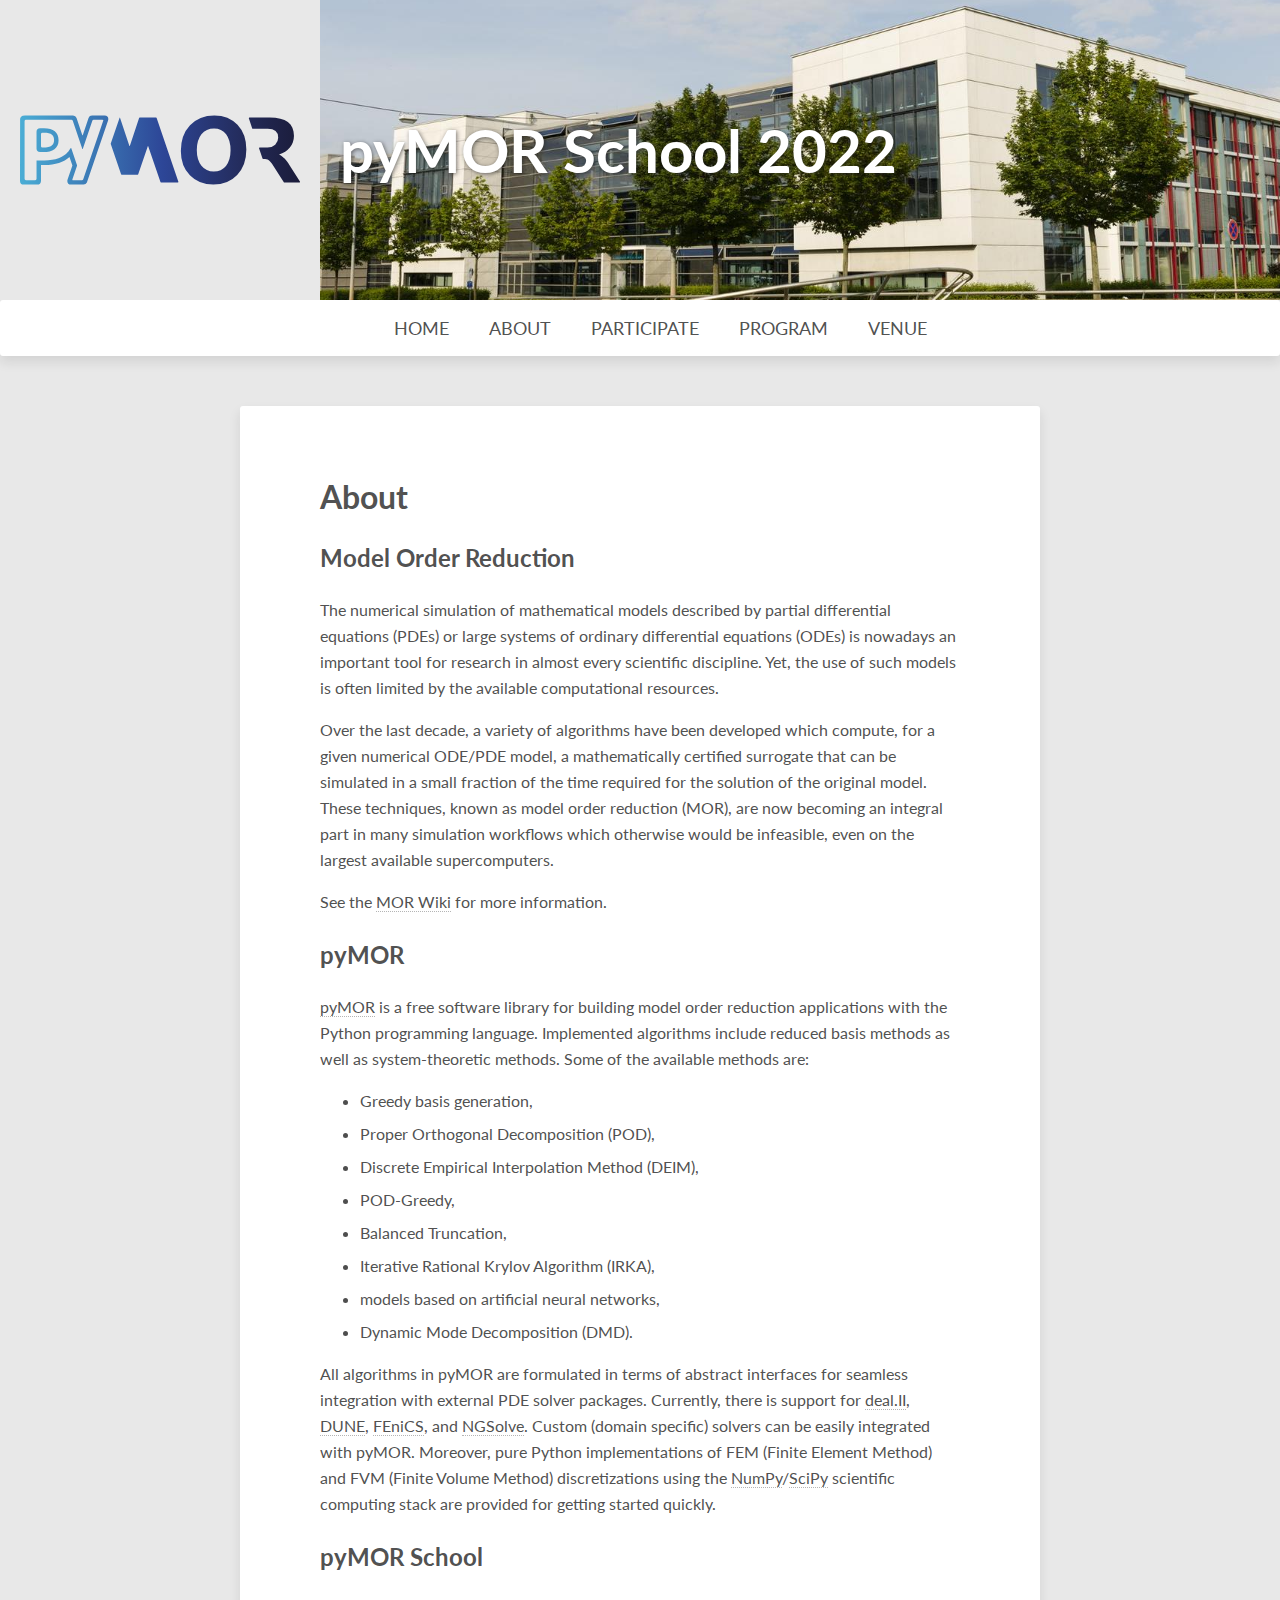
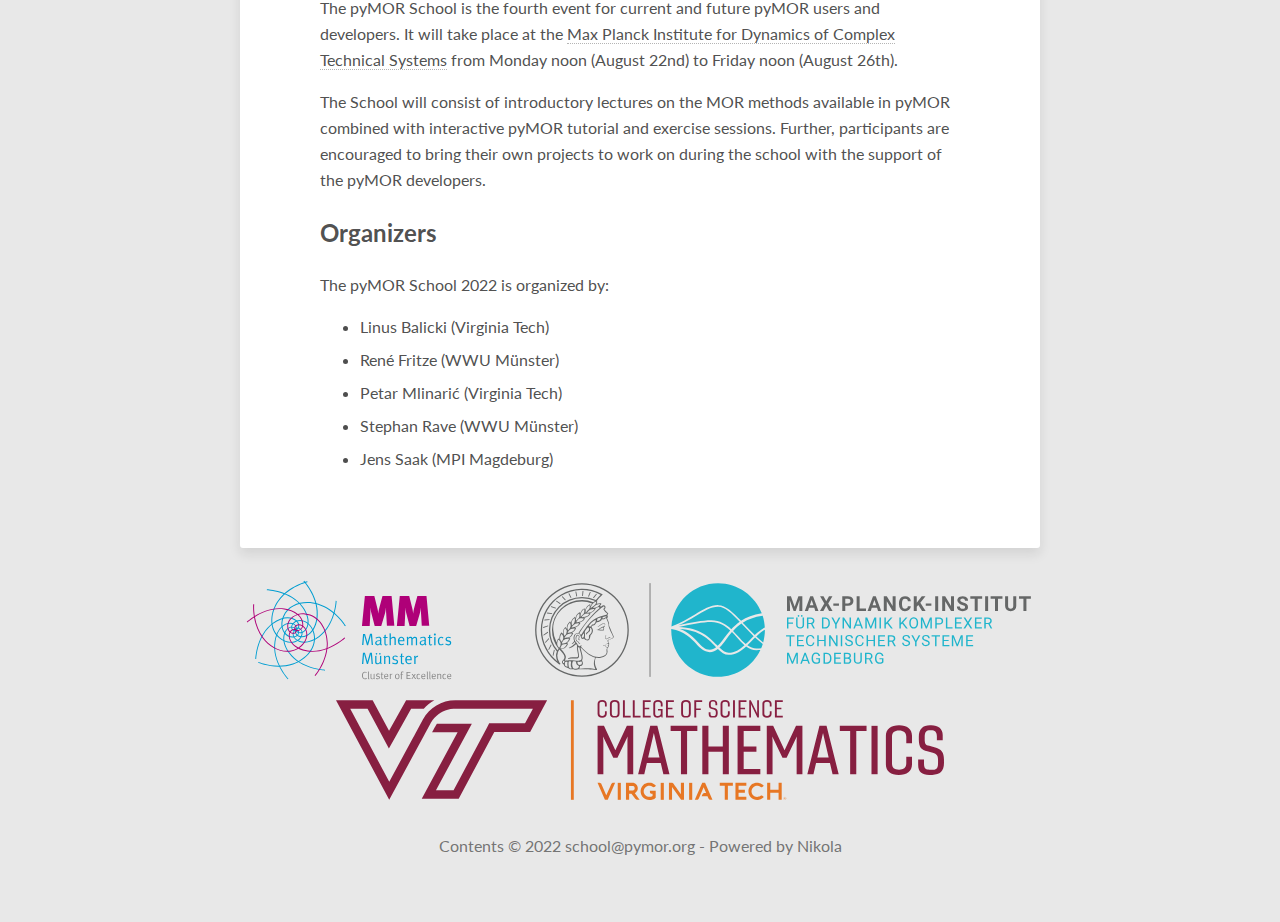
==== commit d9d0d203: "Nikola auto commit." ====
--- a/about/index.html
+++ b/about/index.html
@@ -5,13 +5,15 @@
 <!-- http://t.co/dKP3o1e --><meta name="HandheldFriendly" content="True">
 <meta name="MobileOptimized" content="320">
 <meta name="viewport" content="width=device-width, initial-scale=1.0">
-<title>About | School 2022</title>
+<title>About | pyMOR School 2022</title>
 <link href="../assets/css/all.css" rel="stylesheet" type="text/css">
 <!-- Webfonts --><link href="//fonts.googleapis.com/css?family=Lato:300,400,700,300italic,400italic" rel="stylesheet" type="text/css">
 <link rel="alternate" type="application/rss+xml" title="RSS" href="../rss.xml">
 <link rel="canonical" href="https://2022.school.pymor.org/about/">
+<link rel="icon" href="../images/favicon-16x16.png" sizes="16x16">
+<link rel="icon" href="../images/favicon-32x32.png" sizes="32x32">
 <!--[if lt IE 9]><script src="../assets/js/html5.js"></script><![endif]--><meta name="author" content="school@pymor.org">
-<meta property="og:site_name" content="School 2022">
+<meta property="og:site_name" content="pyMOR School 2022">
 <meta property="og:title" content="About">
 <meta property="og:url" content="https://2022.school.pymor.org/about/">
 <meta property="og:description" content="Model Order Reduction
@@ -32,8 +34,8 @@
 <!-- /.header-logo -->
     <div class="header-title header-col">
 
-      <h1 id="brand"><a href="https://2022.school.pymor.org/" title="School 2022" rel="home">
-      School 2022</a></h1>
+      <h1 id="brand"><a href="https://2022.school.pymor.org/" title="pyMOR School 2022" rel="home">
+      pyMOR School 2022</a></h1>
 
     </div>
 <!-- /.header-title -->
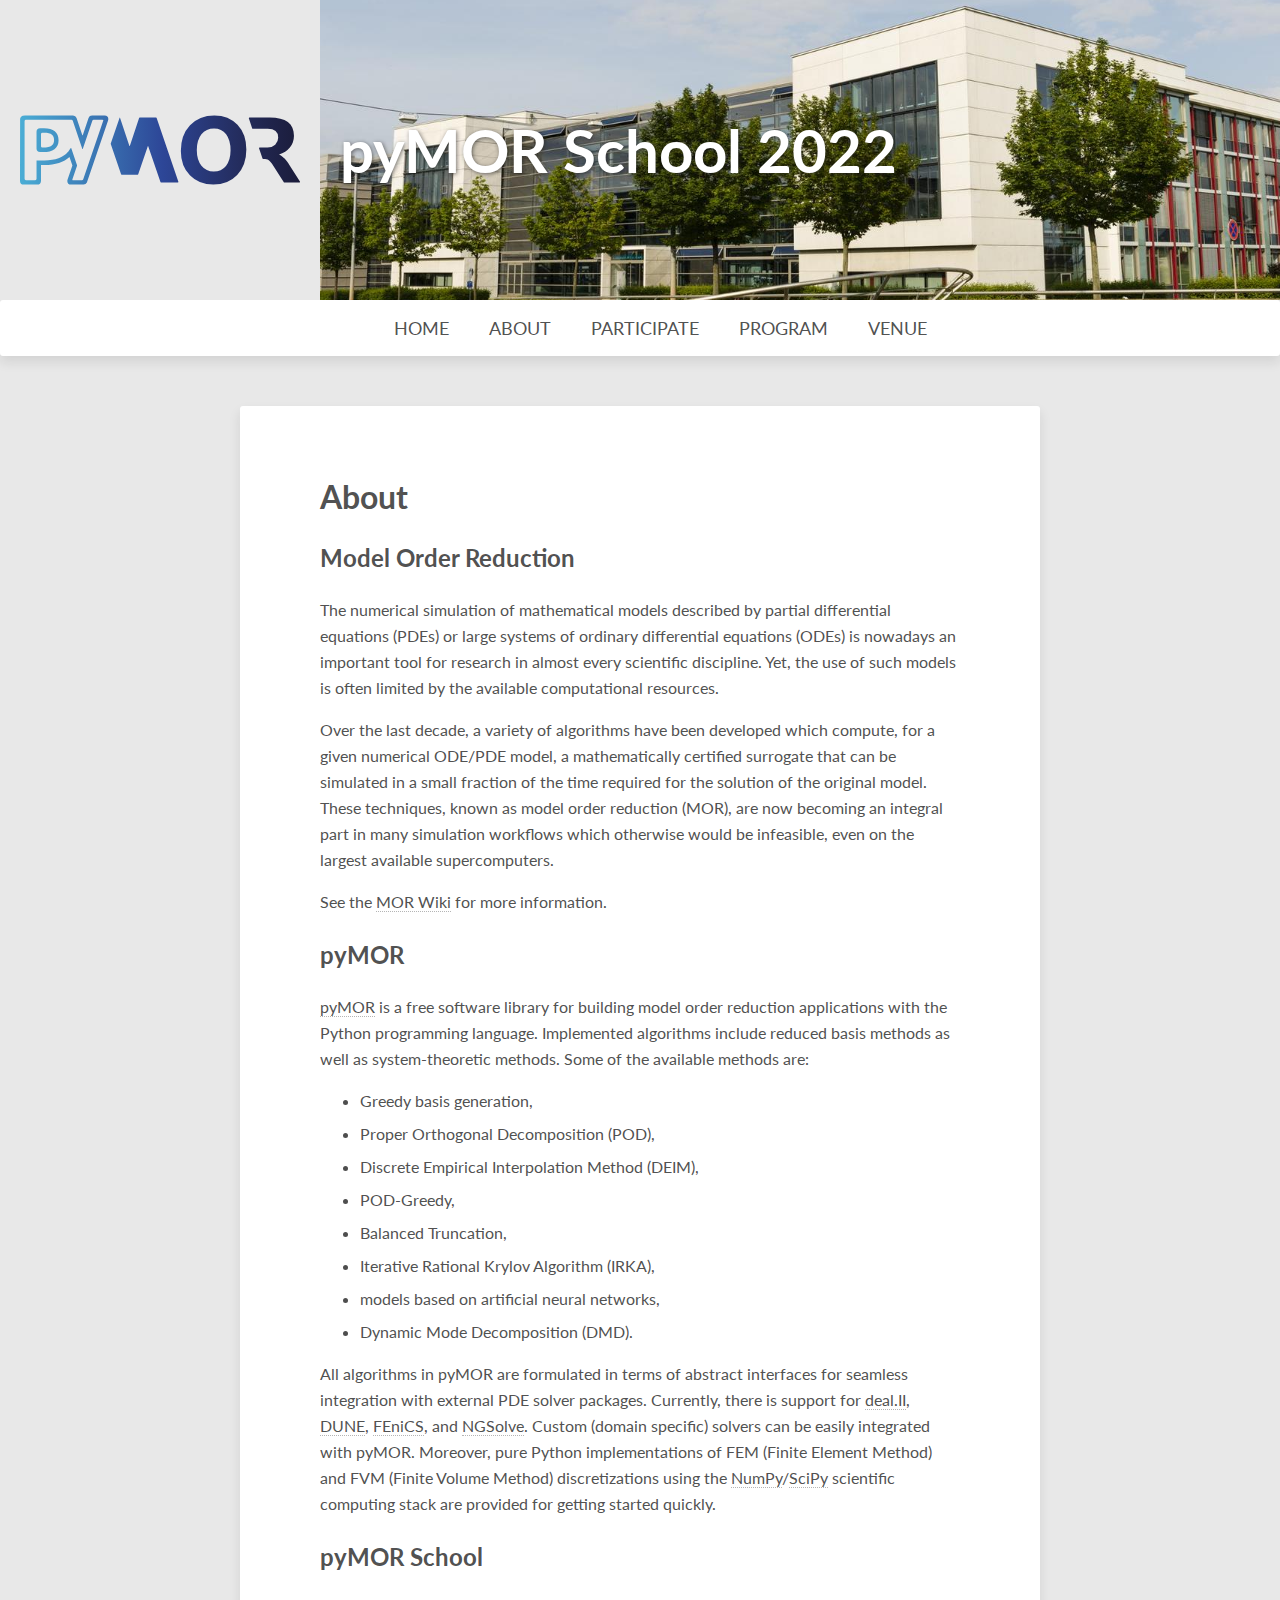
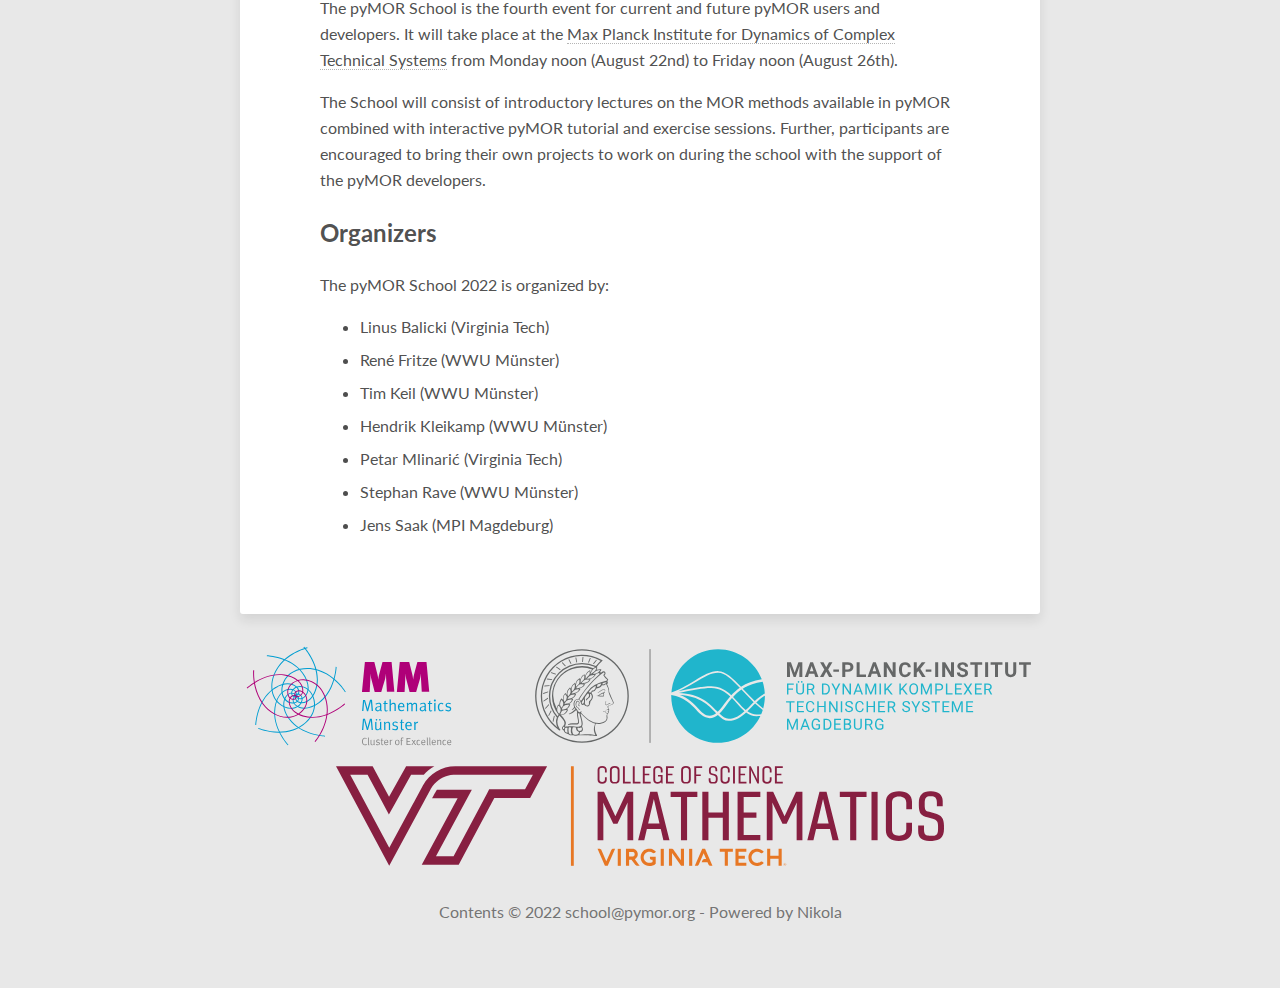
==== commit 27af25fb: "Nikola auto commit." ====
--- a/about/index.html
+++ b/about/index.html
@@ -120,6 +120,8 @@
 <ul>
 <li>Linus Balicki (Virginia Tech)</li>
 <li>René Fritze (WWU Münster)</li>
+<li>Tim Keil (WWU Münster)</li>
+<li>Hendrik Kleikamp (WWU Münster)</li>
 <li>Petar Mlinarić (Virginia Tech)</li>
 <li>Stephan Rave (WWU Münster)</li>
 <li>Jens Saak (MPI Magdeburg)</li>
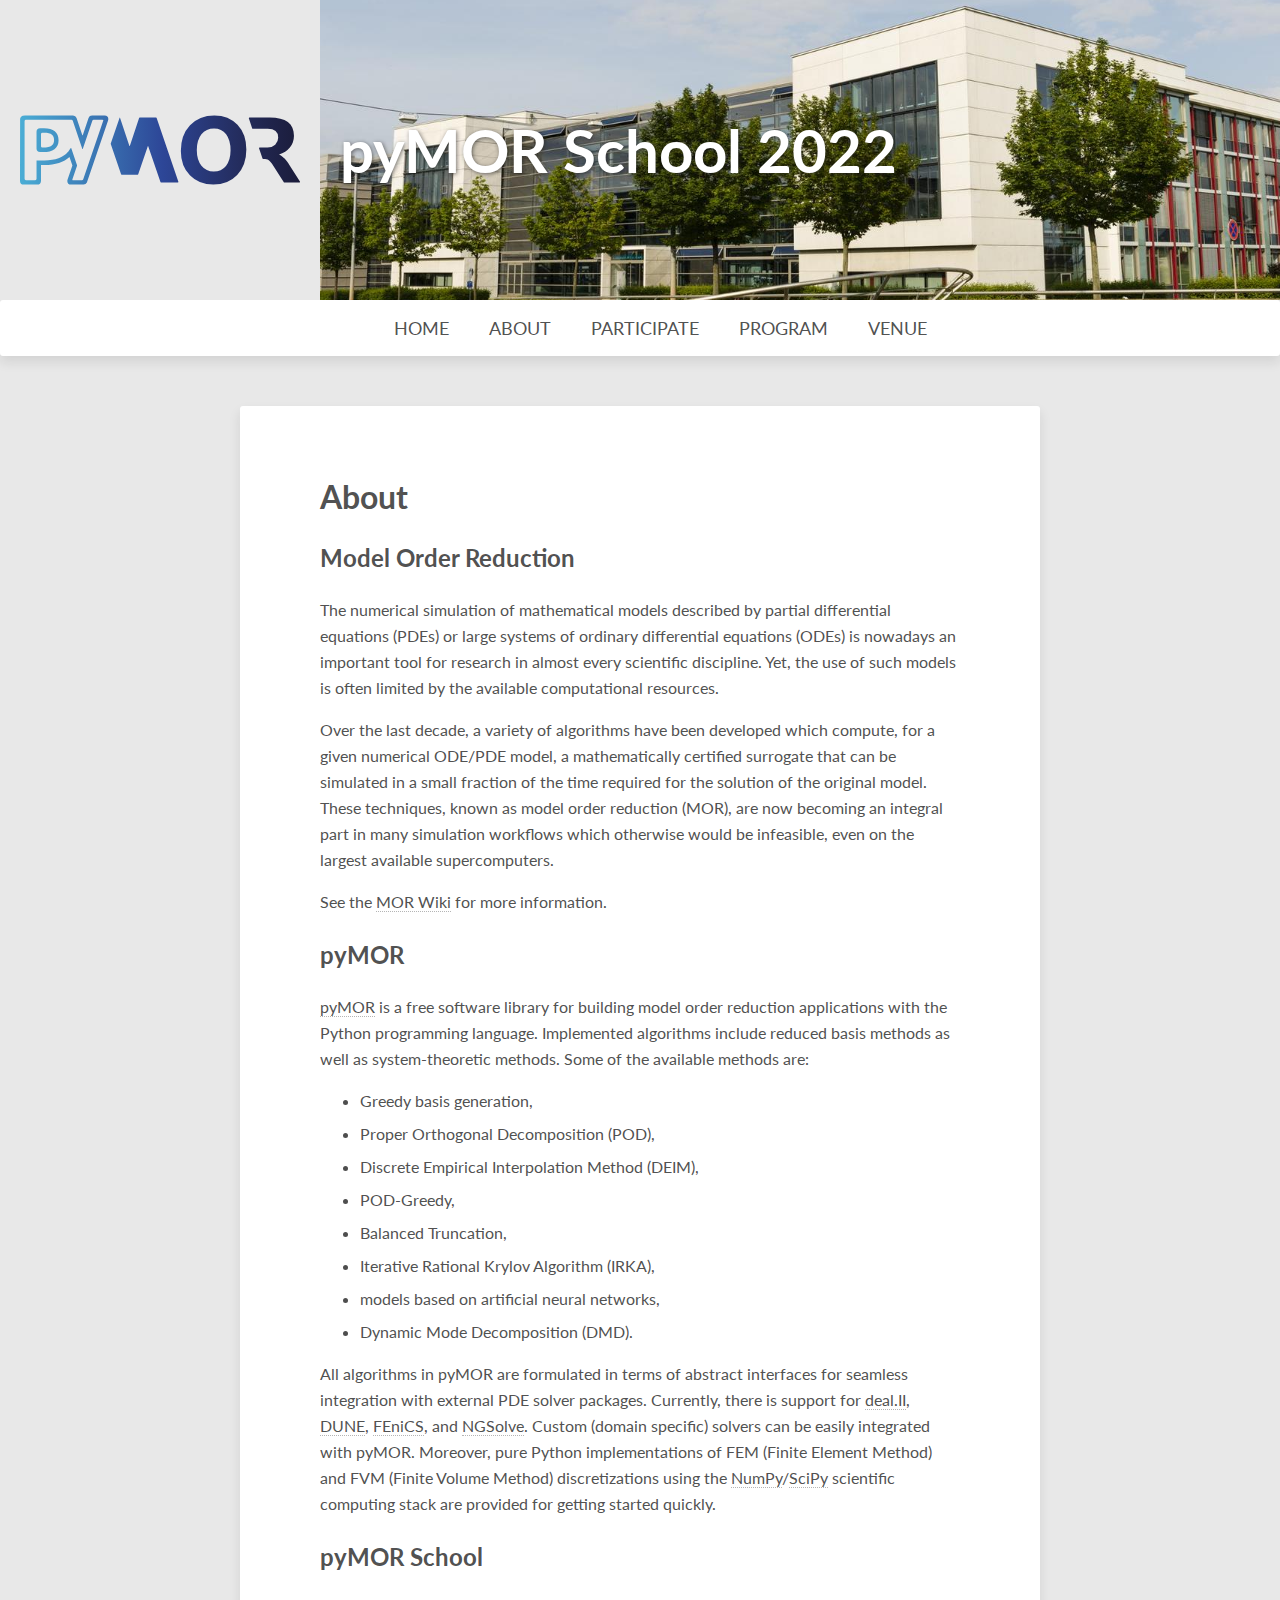
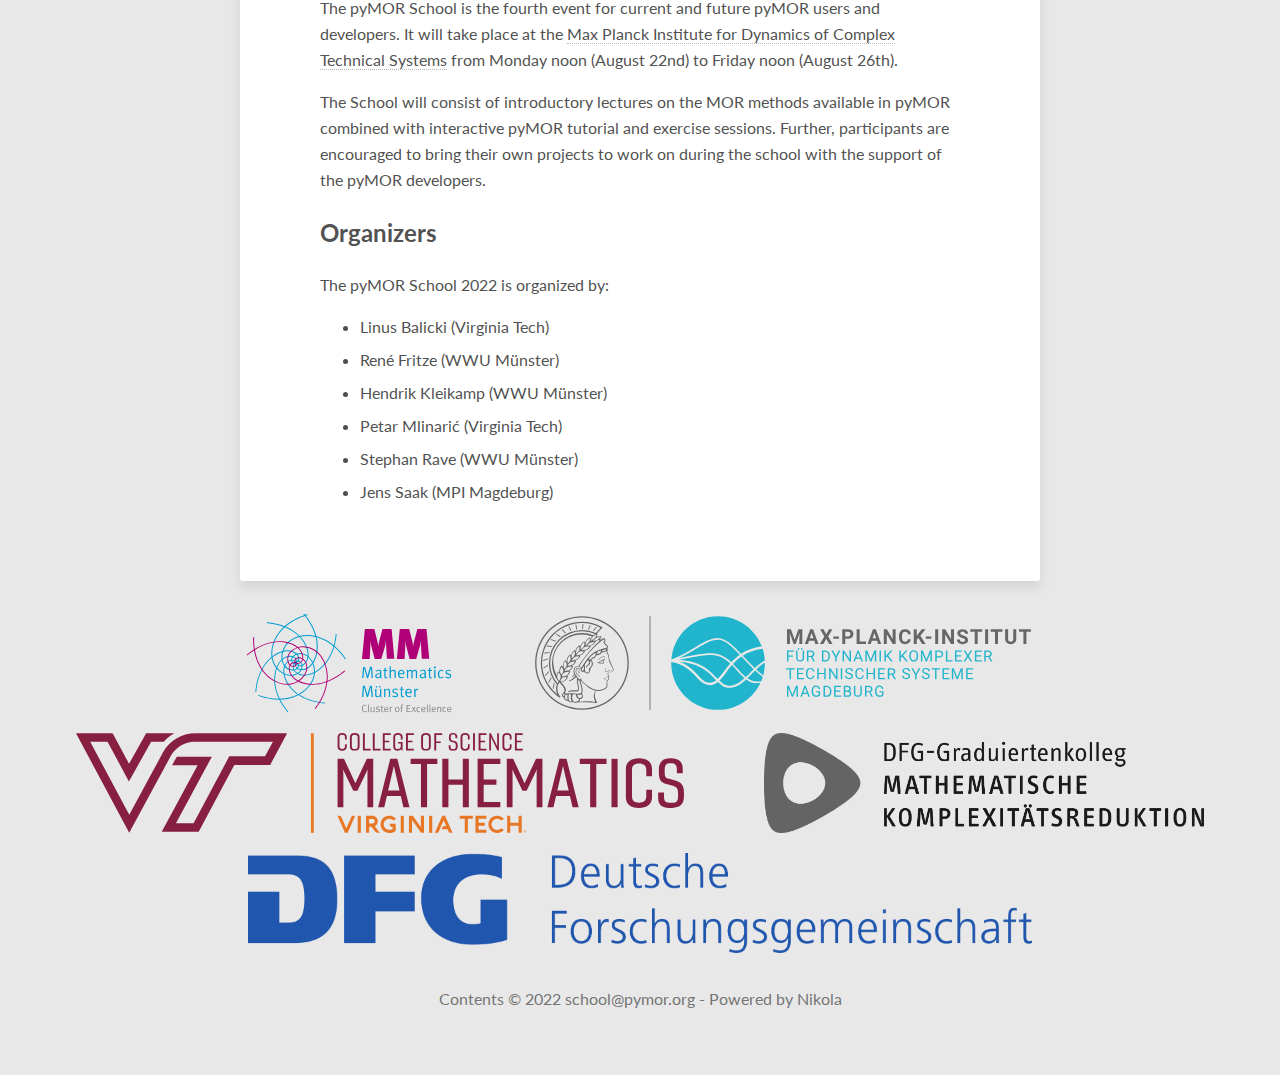
==== commit 529585f0: "Nikola auto commit." ====
--- a/about/index.html
+++ b/about/index.html
@@ -120,7 +120,6 @@
 <ul>
 <li>Linus Balicki (Virginia Tech)</li>
 <li>René Fritze (WWU Münster)</li>
-<li>Tim Keil (WWU Münster)</li>
 <li>Hendrik Kleikamp (WWU Münster)</li>
 <li>Petar Mlinarić (Virginia Tech)</li>
 <li>Stephan Rave (WWU Münster)</li>
@@ -135,7 +134,7 @@
 
     <div class="footer-wrapper">
         <div id="footer-logos">
-                <img src="../images/MM_Logo_2018_rgb.svg" alt="Münster Mathematics"><img src="../images/mpi_magdeburg.svg" alt="Max Planck Institute Magdeburg"><img src="../images/vt_math.svg" alt="Virginia Tech Department of Mathematics">
+                <img src="../images/MM_Logo_2018_rgb.svg" alt="Münster Mathematics"><img src="../images/mpi_magdeburg.svg" alt="Max Planck Institute Magdeburg"><img src="../images/vt_math.svg" alt="Virginia Tech Department of Mathematics"><img src="../images/mathcore.png" alt="MathCoRe"><img src="../images/dfg.png" alt="DFG">
 </div>
         <footer role="contentinfo"><p>Contents © 2022         <a href="mailto:school@pymor.org">school@pymor.org</a> - Powered by         <a href="https://getnikola.com" rel="nofollow">Nikola</a>         </p>
             
